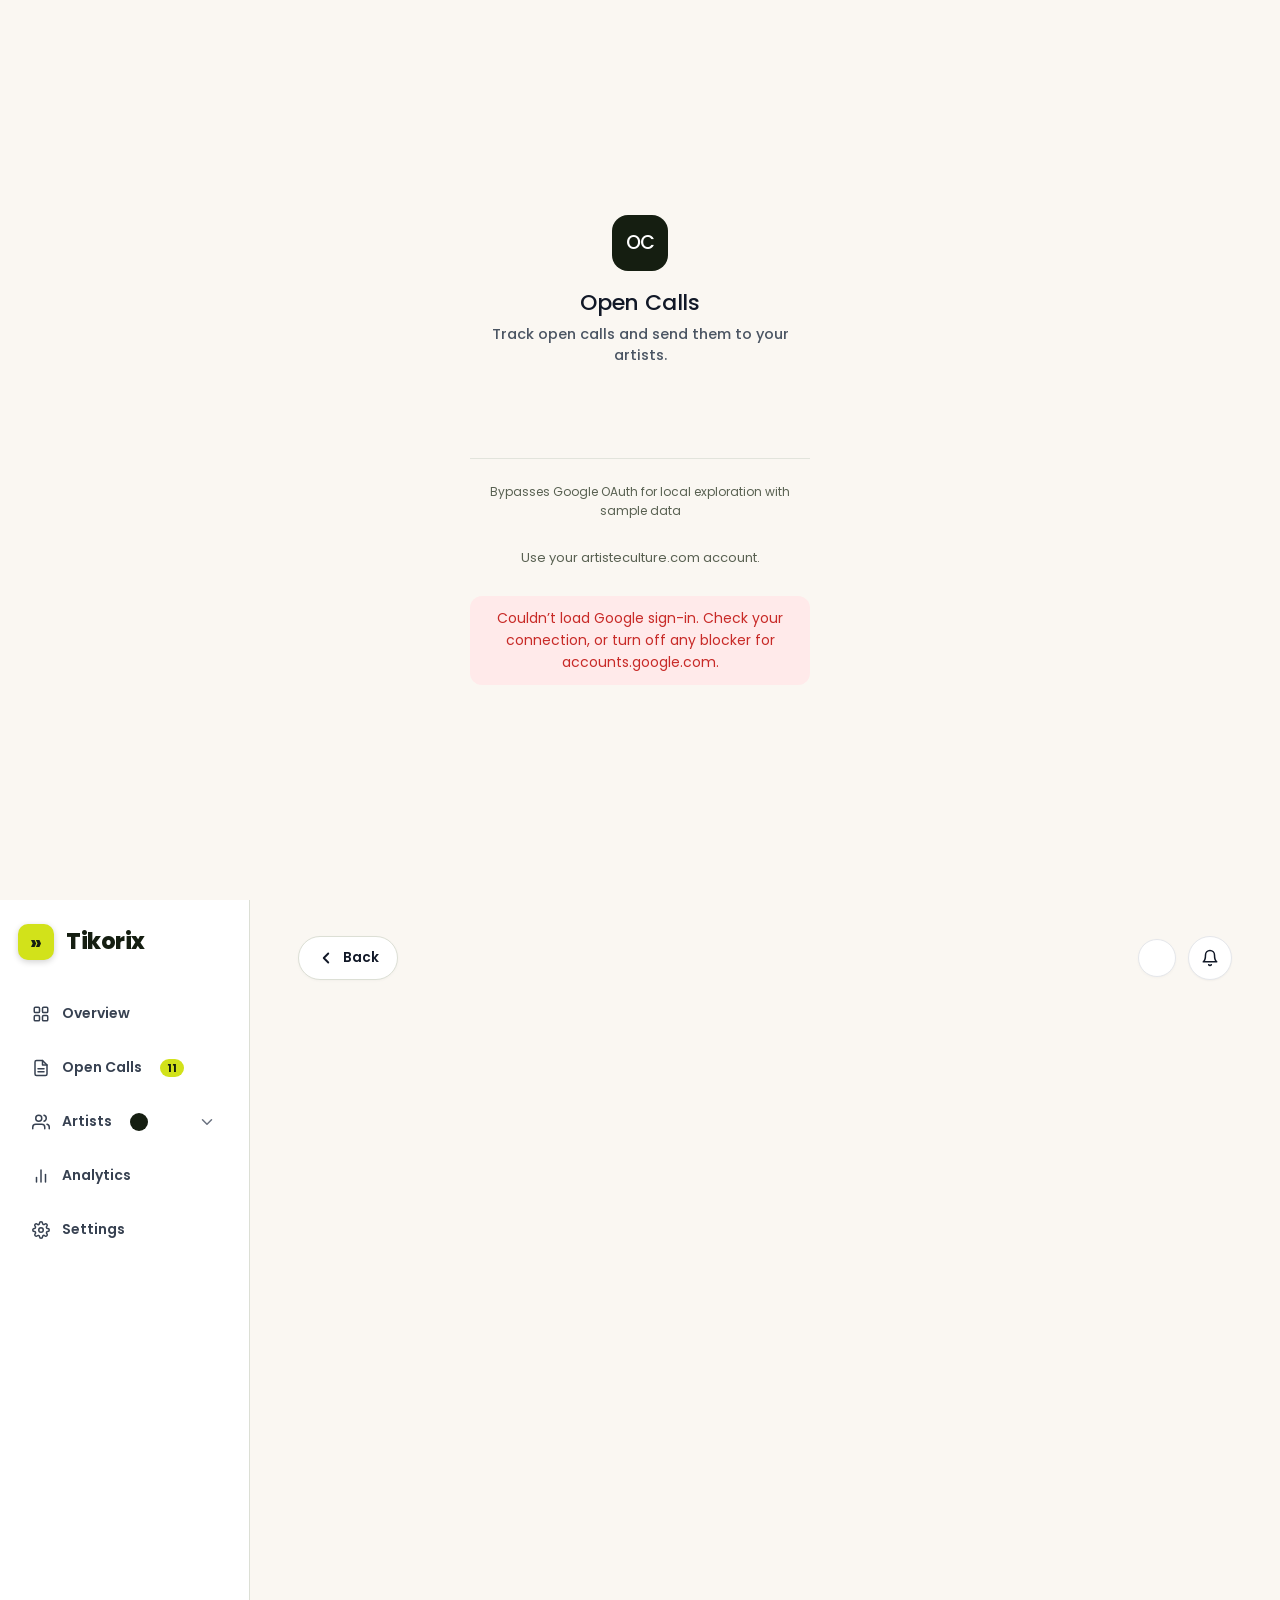
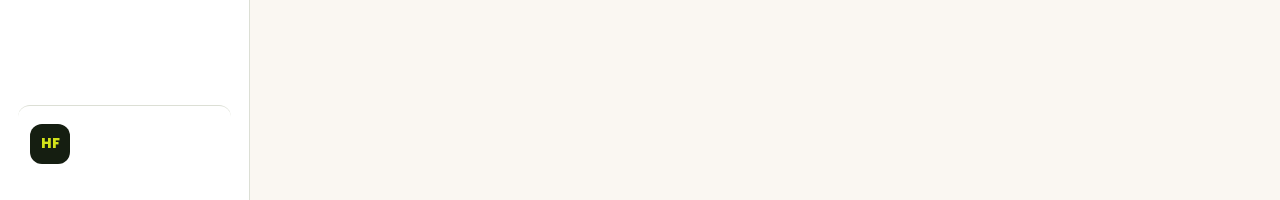
==== frontend/index.html @ fea73a6c "Refactor: Modularize frontend architecture, prune legacy card themes, and introduce automated fronte" ====
<!DOCTYPE html>
<html lang="en">
<head>
<meta charset="utf-8">
<meta name="viewport" content="width=device-width, initial-scale=1, viewport-fit=cover">
<title>Open Calls</title>
<meta name="theme-color" content="#faf8f5" media="(prefers-color-scheme: light)">
<meta name="theme-color" content="#161514" media="(prefers-color-scheme: dark)">
<link rel="icon" href="data:image/svg+xml,<svg xmlns='http://www.w3.org/2000/svg' viewBox='0 0 100 100'><rect width='100' height='100' rx='24' fill='%232b6e67'/><text x='50%' y='55%' dominant-baseline='middle' text-anchor='middle' font-family='sans-serif' font-size='48' font-weight='700' fill='white'>OC</text></svg>">
<meta name="mobile-web-app-capable" content="yes">
<meta name="apple-mobile-web-app-capable" content="yes">
<link rel="preconnect" href="https://script.google.com">
<link rel="preconnect" href="https://fonts.googleapis.com">
<link rel="preconnect" href="https://fonts.gstatic.com" crossorigin>
<link rel="stylesheet" href="https://fonts.googleapis.com/css2?family=Poppins:ital,wght@0,400;0,500;0,600;0,700;0,800;1,400;1,600&display=swap">
<script src="config.js"></script>
<script>
// Theme before first paint: 'light', 'dark', or 'device' (follows the system setting).
(function () {
  try {
    if (localStorage.getItem('oc_theme_v2') !== '1') {
      localStorage.setItem('oc_theme', 'light');
      localStorage.setItem('oc_theme_v2', '1');
    }
  } catch (e) {}
  var pref = 'light';
  try { pref = localStorage.getItem('oc_theme') || 'light'; } catch (e) {}
  var dark = pref === 'dark';
  document.documentElement.setAttribute('data-theme', dark ? 'dark' : 'light');
})();
</script>
<link rel="stylesheet" href="styles.css">

</head>
<body>

<!-- ============ Sign in ============ -->
<section id="signin" hidden>
  <div class="signbox">
    <div class="mark" aria-hidden="true">OC</div>
    <h1>Open Calls</h1>
    <p class="muted" id="signText">Track open calls and send them to your artists.</p>
    <div id="gsiBtn"></div>
    <div style="margin-top:20px;padding-top:16px;border-top:1px solid var(--line);">
      <button type="button" class="btn ghost block" id="btnDemoMode" style="display:none;border:1px solid var(--line);background:var(--sunk);color:var(--ink);font-weight:600;width:100%;cursor:pointer;padding:10px 14px;border-radius:99px;font-size:14px">🚀 Preview UI as Guest (Demo Mode)</button>
      <p class="faint" style="margin-top:8px;font-size:12px;text-align:center">Bypasses Google OAuth for local exploration with sample data</p>
    </div>
    <div id="pendingBox" hidden>
      <button type="button" class="btn primary block" id="btnCheckAgain">Check again</button>
      <button type="button" class="btn ghost block" id="btnOtherAccount">Use a different account</button>
    </div>
    <p class="faint" id="domainHint" style="margin-top:14px"></p>
    <div class="msg" id="signMsg" role="status" aria-live="polite"></div>
  </div>
</section>

<!-- ============ Who Are You ============ -->
<section id="whoAreYou" hidden>
  <div class="who-box">
    <button type="button" class="close-corner-btn who-corner" id="whoClose" aria-label="Close" hidden><svg viewBox="0 0 24 24" width="18" height="18" fill="none" stroke="currentColor" stroke-width="2" stroke-linecap="round" aria-hidden="true"><path d="M6 6l12 12M18 6L6 18"/></svg></button>
    <h2>Who are you?</h2>
    <p>Pick your name so the team knows who did what.</p>
    <div class="who-bar"><button type="button" class="btn ghost sm" id="whoEdit" hidden>Edit</button></div>
    <div class="person-list" id="personList"></div>
    <div class="new-person-form" id="newPersonForm" hidden>
      <input class="f" id="newPersonName" placeholder="Your name" maxlength="40" autocomplete="off">
      <div class="row">
        <button class="btn ghost" id="cancelNewPerson" type="button">Cancel</button>
        <button class="btn primary" id="saveNewPerson" type="button">Continue</button>
      </div>
    </div>
    <div class="msg" id="whoMsg" role="status" aria-live="polite"></div>
  </div>
</section>

<!-- ============ App ============ -->
<div id="app" hidden>
  <nav class="tabs" aria-label="Sections">
    <div class="tk-brand-header">
      <div class="tk-logo-box">&raquo;</div>
      <div class="tk-brand-title">Tikorix</div>
    </div>

    <!-- Hidden command palette for keyboard shortcuts (⌘K) -->
    <div class="quick-jump" style="display:none;">
      <span class="cmdk-kbd">⌘K</span>
      <input type="search" id="quickJump" placeholder="Jump to an artist, call or page..." aria-label="Jump to an artist, call or page" autocomplete="off">
      <div class="quick-results" id="quickResults" hidden></div>
    </div>

    <div class="tk-nav-menu">
      <a href="#/dashboard" class="tk-nav-item" data-route="dashboard">
        <svg viewBox="0 0 24 24"><rect x="3" y="3" width="7" height="7" rx="1.5"/><rect x="14" y="3" width="7" height="7" rx="1.5"/><rect x="3" y="14" width="7" height="7" rx="1.5"/><rect x="14" y="14" width="7" height="7" rx="1.5"/></svg>
        <span>Overview</span>
      </a>
      <a href="#/inbox" class="tk-nav-item" data-route="inbox">
        <svg viewBox="0 0 24 24"><path d="M14 2H6a2 2 0 0 0-2 2v16a2 2 0 0 0 2 2h12a2 2 0 0 0 2-2V8z"/><polyline points="14 2 14 8 20 8"/><line x1="16" y1="13" x2="8" y2="13"/><line x1="16" y1="17" x2="8" y2="17"/></svg>
        <span>Open Calls</span>
        <span class="badge tk-lime-badge" id="badge-inbox">11</span>
      </a>
      <a href="#/artists" class="tk-nav-item" data-route="artists" id="tkNavArtists">
        <svg viewBox="0 0 24 24"><path d="M17 21v-2a4 4 0 0 0-4-4H5a4 4 0 0 0-4 4v2"/><circle cx="9" cy="7" r="4"/><path d="M23 21v-2a4 4 0 0 0-3-3.87"/><path d="M16 3.13a4 4 0 0 1 0 7.75"/></svg>
        <span>Artists</span>
        <span class="badge tk-dark-badge" id="badge-artists"></span>
        <span class="tk-nav-caret" id="btnToggleArtistsNav" onclick="toggleSidebarArtists(event)" role="button" tabindex="0" aria-label="Toggle artists sub-menu">
          <svg width="12" height="12" viewBox="0 0 24 24" fill="none" stroke="currentColor" stroke-width="2.5"><polyline points="6 9 12 15 18 9"/></svg>
        </span>
      </a>
      <div class="tk-nav-subitems" id="tkNavArtistsSub"></div>
      <a href="#/analytics" class="tk-nav-item" data-route="analytics">
        <svg viewBox="0 0 24 24"><line x1="18" y1="20" x2="18" y2="10"/><line x1="12" y1="20" x2="12" y2="4"/><line x1="6" y1="20" x2="6" y2="14"/></svg>
        <span>Analytics</span>
      </a>
      <a href="#/settings" class="tk-nav-item" id="tkNavSettings" data-route="settings" title="Manage Profile, Team & Settings" style="cursor:pointer;">
        <svg viewBox="0 0 24 24"><circle cx="12" cy="12" r="3"/><path d="M19.4 15a1.65 1.65 0 0 0 .33 1.82l.06.06a2 2 0 0 1 0 2.83 2 2 0 0 1-2.83 0l-.06-.06a1.65 1.65 0 0 0-1.82-.33 1.65 1.65 0 0 0-1 1.51V21a2 2 0 0 1-2 2 2 2 0 0 1-2-2v-.09A1.65 1.65 0 0 0 9 19.4a1.65 1.65 0 0 0-1.82.33l-.06.06a2 2 0 0 1-2.83 0 2 2 0 0 1 0-2.83l.06-.06a1.65 1.65 0 0 0 .33-1.82 1.65 1.65 0 0 0-1.51-1H3a2 2 0 0 1-2-2 2 2 0 0 1 2-2h.09A1.65 1.65 0 0 0 4.6 9a1.65 1.65 0 0 0-.33-1.82l-.06-.06a2 2 0 0 1 0-2.83 2 2 0 0 1 2.83 0l.06.06a1.65 1.65 0 0 0 1.82.33H9a1.65 1.65 0 0 0 1-1.51V3a2 2 0 0 1 2-2 2 2 0 0 1 2 2v.09a1.65 1.65 0 0 0 1 1.51 1.65 1.65 0 0 0 1.82-.33l.06-.06a2 2 0 0 1 2.83 0 2 2 0 0 1 0 2.83l-.06.06a1.65 1.65 0 0 0-.33 1.82V9a1.65 1.65 0 0 0 1.51 1H21a2 2 0 0 1 2 2 2 2 0 0 1-2 2h-.09a1.65 1.65 0 0 0-1.51 1z"/></svg>
        <span>Settings</span>
      </a>
      <span id="badge-drafts" style="display:none !important;"></span>
    </div>

    <!-- Hidden compatibility containers -->
    <div style="display:none;" id="navInbox"></div>
    <div style="display:none;" id="navArtists"></div>

    <div class="tk-sidebar-user" id="tkUserTrigger" onclick="openProfileMenu()" title="Manage Profile & Appearance" style="cursor:pointer;">
      <div class="tk-user-avatar" style="background:#151e11 !important;color:#d2e21a !important;font-weight:800;">HF</div>
      <div style="flex:1;min-width:0;">
        <div class="tk-user-name" id="tkSidebarUserName"></div>
        <div class="tk-user-email" id="tkSidebarUserRole"></div>
      </div>
    </div>
  </nav>

  <button type="button" class="fab" id="fabAdd" aria-label="Add an open call"><svg viewBox="0 0 24 24"><path d="M12 5v14M5 12h14"/></svg></button>

  <header class="top">
    <div class="wrap">
      <button type="button" class="back" id="btnBack" hidden aria-label="Back"><svg width="20" height="20" viewBox="0 0 24 24" fill="none" stroke="currentColor" stroke-width="2" stroke-linecap="round"><path d="M15 18l-6-6 6-6"/></svg><span id="backLabel">Back</span></button>
      <button type="button" class="icon-btn menu-btn" id="btnMenu" aria-label="Show or hide the menu" aria-expanded="true" style="display:none;"><svg viewBox="0 0 24 24" aria-hidden="true"><path d="M4 7h16M4 12h16M4 17h16"/></svg></button>
      <div class="tk-header-block">
        <div class="tk-eyebrow" id="tkEyebrow">WORKSPACE / OVERVIEW</div>
        <h1 id="brandTitle">Welcome back</h1>
        <div class="tk-page-sub" id="tkPageSub">Your clients, projects, and workflows. All moving forward.</div>
      </div>
      <div class="tk-header-right" style="display:flex;align-items:center;gap:12px;">
        <div class="tk-date-pill"></div>
        <button type="button" class="icon-btn" id="btnBell" aria-label="Notifications" title="Notifications" style="display:none;"><svg viewBox="0 0 24 24" aria-hidden="true"><path d="M18 8a6 6 0 0 0-12 0c0 7-3 9-3 9h18s-3-2-3-9"/><path d="M13.7 21a2 2 0 0 1-3.4 0"/></svg><span class="bell-count" id="bellCount"></span></button>
        <button type="button" class="avatar" id="btnAccount" aria-label="Account" style="display:none;"></button>
      </div>
    </div>
  </header>

  <main>
    <!-- Top Navigation Row: Back Button on far left, Date and Reminder Bell on far right -->
    <div class="tk-global-nav-bar" id="tkGlobalNavBar">
      <button type="button" class="page-back tk-back-btn" id="pageBack" aria-label="Back">
        <svg width="18" height="18" viewBox="0 0 24 24" fill="none" stroke="currentColor" stroke-width="2.5" stroke-linecap="round" stroke-linejoin="round"><polyline points="15 18 9 12 15 6"/></svg>
        <span>Back</span>
      </button>
      <div class="tk-top-actions">
        <div class="tk-date-pill"></div>
        <button type="button" class="icon-btn tk-bell-btn" id="btnGlobalBell" aria-label="Notifications" title="Notifications" onclick="openAlerts()">
          <svg width="20" height="20" viewBox="0 0 24 24" fill="none" stroke="currentColor" stroke-width="2" stroke-linecap="round"><path d="M18 8a6 6 0 0 0-12 0c0 7-3 9-3 9h18s-3-2-3-9"/><path d="M13.7 21a2 2 0 0 1-3.4 0"/></svg>
          <span class="bell-count" id="globalBellCount"></span>
        </button>
      </div>
    </div>
    <div class="page-head" style="display:none;"><h2 class="page-name" id="pageName"></h2><button type="button" class="icon-btn" id="btnDashMore" aria-label="Dashboard options" title="Dashboard options"><svg viewBox="0 0 24 24" aria-hidden="true"><circle cx="5" cy="12" r="1.6"/><circle cx="12" cy="12" r="1.6"/><circle cx="19" cy="12" r="1.6"/></svg></button><span class="page-assigned" id="pageAssigned"></span><button type="button" class="icon-btn" id="btnEntryMore" aria-label="More actions" hidden><svg viewBox="0 0 24 24" aria-hidden="true"><circle cx="5" cy="12" r="1.6"/><circle cx="12" cy="12" r="1.6"/><circle cx="19" cy="12" r="1.6"/></svg></button><button type="button" class="icon-btn" id="btnLists" aria-label="Drafts, Inbox and Archive" title="Drafts, Inbox and Archive" hidden><svg viewBox="0 0 24 24" aria-hidden="true"><circle cx="5" cy="12" r="1.6"/><circle cx="12" cy="12" r="1.6"/><circle cx="19" cy="12" r="1.6"/></svg></button></div>
    <!-- Add -->
    <section class="wrap view" id="view-add" hidden>


      <div class="card-bundle" style="max-width:760px;margin:0 auto;padding:24px;">
        <h2 style="font-size:22px;font-weight:700;color:var(--ink);margin:0 0 6px 0;">Add an Open Call</h2>
        <p class="muted" style="margin:0 0 18px 0;font-size:14px;">Upload screenshots or a PDF, or paste a link. You'll check the details before anything is saved.</p>
        <label class="drop" id="drop">
          <svg viewBox="0 0 24 24" aria-hidden="true"><path d="M12 16V4M7 9l5-5 5 5M4 16v3a1 1 0 0 0 1 1h14a1 1 0 0 0 1-1v-3"/></svg>
          <b>Choose screenshots or a PDF</b>
          <span class="faint">Or drop or paste them here. Up to 10.</span>
          <input type="file" id="fileInput" class="sr" multiple accept="image/*,application/pdf">
        </label>
        <div class="thumbs" id="thumbs"></div>
        <label class="lbl" for="textInput" style="margin-top:14px;display:block;">Link or caption</label>
        <textarea class="f" id="textInput" rows="3" placeholder="https://instagram.com/p/…"></textarea>
        <div class="linkrow" style="margin-top:6px;">
          <span class="faint" style="font-size:12px;">Instagram links often can't be read. A screenshot works best.</span>
          <button type="button" class="linkbtn" id="btnPaste" hidden>Paste</button>
        </div>
        <button type="button" class="btn primary block" id="btnRead" style="margin-top:18px;width:100%;">Read details</button>
        <button class="btn block" id="btnManual" type="button" style="margin-top:10px;width:100%;">Enter details manually</button>
        <div class="msg" id="addMsg" role="status" aria-live="polite"></div>
      </div>
    </section>

    <!-- Lists (Open Calls Tabular View) -->
    <section class="wrap view" id="view-list" hidden>
      <div class="tk-page-header-bar" style="display:flex;justify-content:space-between;align-items:flex-start;width:100%;margin-bottom:20px;">
        <div>
          <h1 class="tk-greeting" style="font-size:32px;font-weight:800;color:#111827;margin:0 0 4px 0;">Open Calls</h1>
          <div class="tk-sub" style="font-size:14px;color:#4f5561;">Track, evaluate, and submit curated opportunities across represented artists.</div>
        </div>
        <div>
          <button type="button" class="btn primary tk-add-call-btn" onclick="go('#/add')">
            <svg width="16" height="16" viewBox="0 0 24 24" fill="none" stroke="currentColor" stroke-width="2.5" style="margin-right:6px;"><path d="M12 5v14M5 12h14"/></svg>
            <span>Add Open Call</span>
          </button>
        </div>
      </div>

      <!-- Unified Inline Toolbar (Search + Categories + All Artists + Closing Soon + Status Tabs) -->
      <div class="tk-table-toolbar">
        <div class="tk-toolbar-left">
          <div class="tk-search-box">
            <svg viewBox="0 0 24 24" fill="none" stroke="currentColor" stroke-width="2" aria-hidden="true" width="16" height="16"><circle cx="11" cy="11" r="7"/><path d="M20 20l-3.5-3.5"/></svg>
            <input type="search" id="q" placeholder="Search opportunity, funder, artist..." autocomplete="off">
          </div>
          <select class="tk-filter-select" id="fCat" aria-label="Filter by Category">
            <option value="">All Categories ▾</option>
            <option>Exhibition</option><option>Residency</option><option>Grant</option><option>Prize</option><option>Art Fair</option><option>Competition</option><option>Other</option>
          </select>
          <select class="tk-filter-select" id="fArtist" aria-label="Filter by Artist">
            <option value="">All Artists ▾</option>
          </select>
          <button type="button" class="tk-alert-pill" id="fSoon" aria-pressed="false">
            <span>Closing Soon</span>
            <span class="tk-soon-count" id="soonCountPill">2</span>
          </button>
        </div>

        <div class="tk-status-tabs" id="subTabs">
          <button type="button" data-sub="inbox" class="tk-status-tab active">Inbox <span class="tk-tab-count" id="sbadge-inbox"></span></button>
          <button type="button" data-sub="drafts" class="tk-status-tab">Drafts <span class="tk-tab-count" id="sbadge-drafts"></span></button>
          <button type="button" data-sub="archive" class="tk-status-tab">Archived</button>
        </div>
        <select id="fSort" style="display:none;"><option value="deadline">deadline</option><option value="added">added</option></select>
      </div>

      <!-- Structured Data Table with Half-Pane Preview Split Container -->
      <div class="tk-split-container" id="tkSplitContainer">
        <div class="tk-table-card tk-table-pane" id="tkTablePane">
          <div id="list" aria-live="polite"></div>
        </div>
        <aside class="tk-half-pane" id="tkHalfPane" hidden aria-label="Opportunity Details Preview">
          <div class="tk-pane-card" id="tkPaneContent"></div>
        </aside>
      </div>
    </section>

    <!-- Editor -->
    <section class="wrap view" id="view-entry" hidden>

            <!-- BUNDLE 1: WORKFLOW & PROGRESS CARD -->
      <div class="card-bundle workflow-card" id="entryHeaderCard" style="padding:24px 28px;border-radius:20px;background:#ffffff;border:1px solid #e5e7eb;margin-bottom:20px;">
        <div class="workflow-top-row" style="display:flex;justify-content:space-between;align-items:flex-start;width:100%;">
          <div>
            <div class="tk-eyebrow" id="entryHeaderEyebrow" style="font-size:11px;font-weight:700;color:#6b7280;letter-spacing:0.05em;margin-bottom:4px;text-transform:uppercase;">OPPORTUNITY INTAKE</div>
            <h2 id="entryHeaderTitle" style="font-size:24px;font-weight:800;color:#111827;margin:0 0 6px 0;">New Open Call</h2>
            <p id="entryHeaderDesc" style="font-size:13.5px;color:#4f5561;margin:0;">Enter and curate opportunity details. You can save as an in-progress draft or publish directly to your Active Inbox.</p>
          </div>
          <div style="display:flex;align-items:center;gap:10px;">
            <span class="status-pill" id="entryStatus"></span>
            <button type="button" class="btn sm" id="btnEditEntry" hidden>Edit Details</button>
          </div>
        </div>
        <div id="entryPipeline" class="entry-pipeline" style="margin-top:16px;"></div>
      </div>

      <form id="form" novalidate autocomplete="off">
        <div id="archiveRow" hidden>
          <button type="button" class="btn danger sm" id="btnArchive">Archive</button>
        </div>
        <h3 class="form-section" id="basicsHead" style="display:none">Basics</h3>

        <!-- BUNDLE 2: TITLE & CORE ESSENTIALS -->
        <div class="card-bundle">
          <div class="bundle-header" style="display:flex;align-items:center;justify-content:space-between;">
            <h4 class="bundle-title" style="margin:0;"><svg width="16" height="16" viewBox="0 0 24 24" fill="none" stroke="currentColor" stroke-width="2.5" style="margin-right:8px;vertical-align:-2px;"><path d="M14 2H6a2 2 0 0 0-2 2v16a2 2 0 0 0 2 2h12a2 2 0 0 0 2-2V8z"/><polyline points="14 2 14 8 20 8"/></svg>Call Details</h4>
            <div class="tk-menu-wrap" style="position:relative;">
              <button type="button" class="tk-row-menu-btn" id="btnCallDetailsMore" aria-label="Opportunity options" title="Opportunity options" onclick="toggleCallDetailsDropdown(event)">
                <svg width="18" height="18" viewBox="0 0 24 24" fill="none" stroke="currentColor" stroke-width="2.5"><circle cx="12" cy="12" r="1.5"/><circle cx="19" cy="12" r="1.5"/><circle cx="5" cy="12" r="1.5"/></svg>
              </button>
              <div class="tk-menu-dropdown right" id="callDetailsDropdown" style="display:none;position:absolute;top:100%;right:0;margin-top:4px;z-index:60;min-width:220px;box-shadow:0 10px 25px rgba(0,0,0,0.15);background:#ffffff;border:1px solid #e5e7eb;border-radius:12px;padding:6px;">
              </div>
            </div>
          </div>
          <div class="bundle-fields">
            <div class="field" data-k="title">
              <label class="lbl" for="f_title">Title</label>
              <input class="f" id="f_title" required>
              <div class="note">Not found. Check the source.</div>
            </div>
            <div class="field" data-k="link">
              <label class="lbl" for="f_link">Application Link</label>
              <input class="f" id="f_link" type="url" inputmode="url" placeholder="https://">
              <div class="note">Not found. Check the source.</div>
            </div>
            <div class="field" data-k="theme">
              <label class="lbl" for="f_theme">Theme / Curatorial Focus</label>
              <input class="f" id="f_theme" placeholder="e.g. Ecology, Materiality, South Asian Diaspora, Post-colonialism">
              <div class="note">Not found. Check the source.</div>
            </div>
          </div>
        </div>

        <!-- TWO COLUMN BUNDLE GRID -->
        <div class="two-col-bundles">

          <!-- BUNDLE 3: LOGISTICS & VENUE -->
          <div class="card-bundle">
            <div class="bundle-header">
              <h4 class="bundle-title"><svg width="16" height="16" viewBox="0 0 24 24" fill="none" stroke="currentColor" stroke-width="2.5" style="margin-right:8px;vertical-align:-2px;"><circle cx="12" cy="12" r="10"/><path d="M12 2a14.5 14.5 0 0 0 0 20 14.5 14.5 0 0 0 0-20"/><path d="M2 12h20"/></svg>Logistics & Venue</h4>
            </div>
            <div class="bundle-fields">
              <div class="field" data-k="type">
                <label class="lbl" for="f_type">Category</label>
                <select class="f" id="f_type">
                  <option value=""></option>
                  <option>Exhibition</option>
                  <option>Residency</option>
                  <option>Grant</option>
                  <option>Prize</option>
                  <option>Art Fair</option>
                  <option>Competition</option>
                  <option>Other</option>
                </select>
                <div class="note">Not found.</div>
              </div>
              <div class="field" data-k="organiser">
                <label class="lbl" for="f_organiser">Organiser</label>
                <input class="f" id="f_organiser">
                <div class="note">Not found. Check the source.</div>
              </div>
              <div class="field" data-k="location">
                <label class="lbl" for="f_location">Location</label>
                <input class="f" id="f_location">
                <div class="note">Not found.</div>
              </div>
            </div>
          </div>

          <!-- BUNDLE 4: TIMELINE & KEY DATES -->
          <div class="card-bundle">
            <div class="bundle-header">
              <h4 class="bundle-title"><svg width="16" height="16" viewBox="0 0 24 24" fill="none" stroke="currentColor" stroke-width="2.5" style="margin-right:8px;vertical-align:-2px;"><rect x="3" y="4" width="18" height="18" rx="2" ry="2"/><line x1="16" y1="2" x2="16" y2="6"/><line x1="8" y1="2" x2="8" y2="6"/><line x1="3" y1="10" x2="21" y2="10"/></svg>Timeline & Dates</h4>
            </div>
            <div class="bundle-fields">
              <div class="field" data-k="deadline">
                <label class="lbl" for="f_deadline">Submission Deadline</label>
                <input class="f" id="f_deadline" type="date">
                <div class="note">Not found. Check the source.</div>
              </div>
              <div class="field" data-k="announcement_date">
                <label class="lbl" for="f_announcement_date">Results Announced</label>
                <input class="f" id="f_announcement_date">
                <div class="note">Not found.</div>
              </div>
              <div class="field" data-k="event_dates">
                <label class="lbl" for="f_event_dates">Event Dates</label>
                <input class="f" id="f_event_dates">
                <div class="note">Not found.</div>
              </div>
            </div>
          </div>

          <!-- BUNDLE 5: FINANCIALS & FEES (ALL IN ONE PLACE) -->
          <div class="card-bundle">
            <div class="bundle-header">
              <h4 class="bundle-title"><svg width="16" height="16" viewBox="0 0 24 24" fill="none" stroke="currentColor" stroke-width="2.5" style="margin-right:8px;vertical-align:-2px;"><rect x="1" y="4" width="22" height="16" rx="2" ry="2"/><line x1="1" y1="10" x2="23" y2="10"/></svg>Financials & Fees</h4>
            </div>
            <div class="bundle-fields">
              <div class="field" data-k="fee">
                <label class="lbl" for="f_fee">Application Fee</label>
                <input class="f" id="f_fee" placeholder="Free, ₹500">
                <div class="note">Not found. Check the source.</div>
              </div>
              <div class="field" data-k="fees">
                <span class="lbl">Other Fees</span>
                <div id="feeList"></div>
                <button type="button" class="btn ghost sm" id="btnAddFee" style="margin-top:6px">+ Add a fee</button>
              </div>
            </div>
          </div>

          <!-- BUNDLE 6: REQUIREMENTS & DOSSIER -->
          <div class="card-bundle">
            <div class="bundle-header">
              <h4 class="bundle-title"><svg width="16" height="16" viewBox="0 0 24 24" fill="none" stroke="currentColor" stroke-width="2.5" style="margin-right:8px;vertical-align:-2px;"><path d="M22 19a2 2 0 0 1-2 2H4a2 2 0 0 1-2-2V5a2 2 0 0 1 2-2h5l2 3h9a2 2 0 0 1 2 2z"/></svg>Requirements & Criteria</h4>
            </div>
            <div class="bundle-fields">
              <div class="field" data-k="required_docs">
                <label class="lbl" for="f_required_docs">Required Documents</label>
                <input class="f" id="f_required_docs" placeholder="CV, Artist statement, Images, Portfolio">
                <div class="note">Not found. Check the source.</div>
              </div>
              <div class="field" data-k="eligibility">
                <label class="lbl" for="f_eligibility">Eligibility</label>
                <textarea class="f" id="f_eligibility" rows="2"></textarea>
                <div class="note">Not found. Check the source.</div>
              </div>
            </div>
          </div>

        </div>

        <!-- ADDITIONAL INFO & CUSTOM FIELDS CARD -->
        <div class="card-bundle">
          <div class="bundle-header">
            <h4 class="bundle-title"><svg width="16" height="16" viewBox="0 0 24 24" fill="none" stroke="currentColor" stroke-width="2.5" style="margin-right:8px;vertical-align:-2px;"><path d="M11 4H4a2 2 0 0 0-2 2v14a2 2 0 0 0 2 2h14a2 2 0 0 0 2-2v-7"/><path d="M18.5 2.5a2.121 2.121 0 0 1 3 3L12 15l-4 1 1-4 9.5-9.5z"/></svg>Notes & Additional Info</h4>
          </div>
          <div class="bundle-fields">
            <div class="field" data-k="additional">
              <label class="lbl" for="f_additional">Additional Info</label>
              <textarea class="f" id="f_additional" rows="2" placeholder="Anything else the team should know"></textarea>
            </div>
            <div id="customFields"></div>
          </div>
        </div>
      </form>

      <!-- BUNDLE 7: SOURCE MATERIAL ACCORDION (AT BOTTOM AS REFERENCE) -->
      <div id="source"></div>

      <!-- ARTIST PICKER SECTION -->
      <div id="artistPickerSection" class="card-bundle" style="margin-top:20px;">
        <label class="lbl" style="font-size:13px; font-weight:700; text-transform:uppercase; color:var(--ink-muted);">Match Artists</label>
        <div class="chips" id="artistChips" role="group" aria-label="Artists" style="margin-top:10px;"></div>
        <p class="faint" id="calHint" style="margin:8px 2px 0" aria-live="polite"></p>
        <form id="addArtist" class="add-artist-box" hidden style="margin-top:12px;border-top:1px solid var(--line);padding-top:12px;">
          <label class="lbl" for="newArtist">New artist name</label>
          <input class="f" id="newArtist" autocomplete="off">
          <div style="display:flex;gap:8px;margin-top:10px">
            <button type="button" class="btn ghost" id="cancelArtist">Cancel</button>
            <button class="btn" id="saveArtist" style="flex:1">Add artist</button>
          </div>
        </form>
      </div>

      <!-- ACTIONS BAR (STICKY BOTTOM FOOTER) -->
      <div class="tk-sticky-actions" id="entryActions" style="display:flex;justify-content:space-between;align-items:center;">
        <div class="msg" id="entryMsg" role="alert" style="margin:0;font-size:13px;color:#6b7280;"></div>
                <div style="display:flex;align-items:center;gap:12px;">
          <button type="button" class="btn ghost sm" id="btnCancelEdit" onclick="go('#/inbox')">Cancel</button>
          <button type="button" class="btn sm tk-btn-draft" id="btnSaveDraft" style="display:none;">Save Draft</button>
          <button type="button" class="btn primary sm" id="btnPrimary" style="background:#111827;color:#ffffff;border-radius:9999px;padding:9px 24px;font-size:14px;font-weight:700;">Save to Inbox</button>
          <button type="button" id="btnDeleteCall" hidden></button>
          <button type="button" id="btnToDrafts" hidden></button>
          <button type="button" id="btnRestore" hidden></button>
          <button type="button" id="btnSecondary" hidden></button>
        </div>
      </div>
    </section>

    <!-- Artists list -->
    <section class="wrap view" id="view-artists" hidden>
      <div id="artistsList"></div>
    </section>

    <!-- Artist detail -->
    <section class="wrap view" id="view-artist-detail" hidden>
      <div id="artistDetail"></div>
    </section>


    <!-- Dashboard -->
    <section class="wrap view" id="view-dashboard" hidden>
      <div id="dashboardContent"></div>
    </section>

    <!-- Analytics -->
    <section class="wrap view" id="view-analytics" hidden>
      <div id="analyticsContent"></div>
    </section>

    <!-- Doc review -->
    <section class="wrap view" id="view-doc-review" hidden>
      <div id="docReviewContent"></div>
    </section>

    <!-- Per-artist call: the 4-step wizard (Sent / Awaiting Response /
         Application / Outcome) for one artist's view of one call. -->
    <section class="wrap view" id="view-artist-call" hidden>
      <div id="artistCallContent"></div>
    </section>
      <!-- Settings Page -->
    <section class="wrap view" id="view-settings" hidden>
      <div class="tk-top-bar" style="margin-bottom:24px;">
        <div>
          <div class="tk-page-eyebrow">WORKSPACE / SETTINGS</div>
          <h1 class="tk-page-title" style="margin:0;font-size:28px;font-weight:800;color:#111827;">Settings &amp; Preferences</h1>
          <p class="tk-page-subtitle" style="margin:4px 0 0;font-size:14px;color:#6b7280;">Manage workspace rules, intake fields, automated reminders, and reports.</p>
        </div>
        </div>

      <div class="tk-settings-cards-grid">
        <!-- Card 1: Custom Form Fields -->
        <div class="tk-settings-nav-card" onclick="openFormFields()" tabindex="0" role="button" aria-label="Configure Custom Form Fields">
          <div class="tk-settings-nav-icon">
            <svg width="24" height="24" viewBox="0 0 24 24" fill="none" stroke="currentColor" stroke-width="2"><rect x="3" y="3" width="18" height="18" rx="2"/><path d="M9 3v18"/><path d="M14 9h5"/><path d="M14 15h5"/></svg>
          </div>
          <div class="tk-settings-nav-content">
            <h2 class="tk-settings-nav-title">Custom Form Fields</h2>
            <p class="tk-settings-nav-desc">Configure custom intake metadata, curatorial tags, and sync definitions for artist profiles.</p>
          </div>
          <button type="button" class="tk-settings-nav-btn">Configure &rarr;</button>
        </div>

        <!-- Card 2: Automated Reminders -->
        <div class="tk-settings-nav-card" onclick="openReminders()" tabindex="0" role="button" aria-label="Manage Reminders and Autopilot">
          <div class="tk-settings-nav-icon">
            <svg width="24" height="24" viewBox="0 0 24 24" fill="none" stroke="currentColor" stroke-width="2"><path d="M18 8a6 6 0 0 0-12 0c0 7-3 9-3 9h18s-3-2-3-9"/><path d="M13.7 21a2 2 0 0 1-3.4 0"/></svg>
          </div>
          <div class="tk-settings-nav-content">
            <h2 class="tk-settings-nav-title">Reminders &amp; Autopilot</h2>
            <p class="tk-settings-nav-desc">Set up email and in-app chase rules, deadline alerts, and automatic notification assignments.</p>
          </div>
          <button type="button" class="tk-settings-nav-btn">Manage Rules &rarr;</button>
        </div>

        <!-- Card 3: Reports & Exports -->
        <div class="tk-settings-nav-card" onclick="openReports()" tabindex="0" role="button" aria-label="View Reports and Export">
          <div class="tk-settings-nav-icon">
            <svg width="24" height="24" viewBox="0 0 24 24" fill="none" stroke="currentColor" stroke-width="2"><line x1="18" y1="20" x2="18" y2="10"/><line x1="12" y1="20" x2="12" y2="4"/><line x1="6" y1="20" x2="6" y2="14"/></svg>
          </div>
          <div class="tk-settings-nav-content">
            <h2 class="tk-settings-nav-title">Reports &amp; Export</h2>
            <p class="tk-settings-nav-desc">Generate monthly, quarterly, and annual performance summaries, and export artist dossiers.</p>
          </div>
          <button type="button" class="tk-settings-nav-btn">View Reports &rarr;</button>
        </div>

        <!-- Card 4: Team & People -->
        <div class="tk-settings-nav-card" onclick="showWhoAreYou(true)" tabindex="0" role="button" aria-label="Manage Team and People">
          <div class="tk-settings-nav-icon">
            <svg width="24" height="24" viewBox="0 0 24 24" fill="none" stroke="currentColor" stroke-width="2"><path d="M17 21v-2a4 4 0 0 0-4-4H5a4 4 0 0 0-4 4v2"/><circle cx="9" cy="7" r="4"/><path d="M23 21v-2a4 4 0 0 0-3-3.87"/><path d="M16 3.13a4 4 0 0 1 0 7.75"/></svg>
          </div>
          <div class="tk-settings-nav-content">
            <h2 class="tk-settings-nav-title">Team &amp; People</h2>
            <p class="tk-settings-nav-desc">Manage workspace collaborators, curatorial leads, active reviewer profiles, and permissions.</p>
          </div>
          <button type="button" class="tk-settings-nav-btn">Manage Team &rarr;</button>
        </div>
      </div>
    </section>

  </main>

  <div class="bulk" id="bulk" role="region" aria-label="Selection">
    <span class="n"><span id="bulkN">0</span> selected</span>
    <button type="button" id="bulkClear">Clear</button>
    <button type="button" id="bulkArchive">Archive</button>
    <button type="button" class="solid" id="bulkSetOwner">Set owner</button>
  </div>
</div>

<div class="backdrop" id="backdrop"></div>
<div class="sheet" id="sheet" role="dialog" aria-modal="true" aria-labelledby="sheetTitle" tabindex="-1">
  <div class="grab"></div>
  <h2 id="sheetTitle"></h2>
  <p id="sheetText"></p>
  <div id="sheetBody"></div>
  <div class="btns" id="sheetBtns"></div>
</div>
<div class="toast" id="toast" role="status" aria-live="polite"><span id="toastText"></span><button type="button" id="toastAction"></button></div>

<script src="js/utils.js"></script>
<script src="js/api.js"></script>
<script src="js/router.js"></script>
<script src="js/mock-data.js" defer></script>
<script src="js/mock-api.js" defer></script>
<script src="app.js" defer></script>


<!-- 1-CLICK PITCH EMAIL GENERATOR MODAL -->
<div class="tk-modal-backdrop" id="tkEmailModal">
  <div class="tk-email-modal">
    <div class="tk-modal-header">
      <h3 class="tk-modal-title"><span>✉ Generated Pitch Email for <span id="mEmailArtist">Marita</span></span></h3>
      <button type="button" class="tk-modal-close" onclick="closeEmailModal()">&times;</button>
    </div>
    <div class="tk-modal-body">
      <div style="font-size:13px;color:#374151;display:flex;flex-direction:column;gap:6px;">
        <div><strong>To:</strong> <span id="mEmailTo">marita@artisteculture.com</span></div>
        <div><strong>Subject:</strong> <span id="mEmailSubject">Curated Opportunity: Autumn Production Grant (₹3,50,000)</span></div>
      </div>
      <div class="tk-email-preview-box" id="mEmailBody">Hi Marita,

Hope your studio work is going well! 

The curatorial team vetted this new open call that strongly aligns with your practice:

• Opportunity: Autumn Production Grant 2027
• Funding & Support: ₹3,50,000 direct production stipend
• Deadline: 6 November 2026 (closing in 2 days)
• Requirements: 500w proposal, 10 work images, CV (we already drafted this in your dossier)

Review the full details in your Google Doc dossier below and let us know if we should submit:
👉 https://docs.google.com/document/d/marita-fernandez-dossier-2026

Best,
Hazel & the Curatorial Team</div>
    </div>
    <div class="tk-modal-footer">
      <span style="font-size:12px;color:#6b7280;">Backed by <code>p2_generateEmailText</code></span>
      <div style="display:flex;gap:10px;">
        <button type="button" class="tk-btn-modal" onclick="copyEmailText()">📋 Copy Email Text</button>
        <button type="button" class="tk-btn-modal" style="background:#2563eb;color:#fff;" onclick="window.open('https://mail.google.com','_blank')">↗ Open in Gmail</button>
      </div>
    </div>
  </div>
</div>

</body>
</html>
---- frontend/styles.css ----
/* Tikorix styles: zero-build, native CSS cascade layers.
   Everything below currently lives in one layer, "legacy", imported in the ORIGINAL source order so the cascade is unchanged.
   Migrate rules out of legacy/*.css into tokens/layout/components/views and delete !important as you go. */
@layer reset, tokens, layout, components, views, legacy;

@import url('./css/00-tokens.css') layer(tokens);
@import url('./css/01-base.css') layer(legacy);
@import url('./css/02-refresh.css') layer(legacy);
@import url('./css/03-card-themes.css') layer(legacy);
@import url('./css/04-workspace.css') layer(legacy);
@import url('./css/05-responsive.css') layer(legacy);
@import url('./css/06-dark.css') layer(legacy);
@import url('./css/07-views.css') layer(legacy);
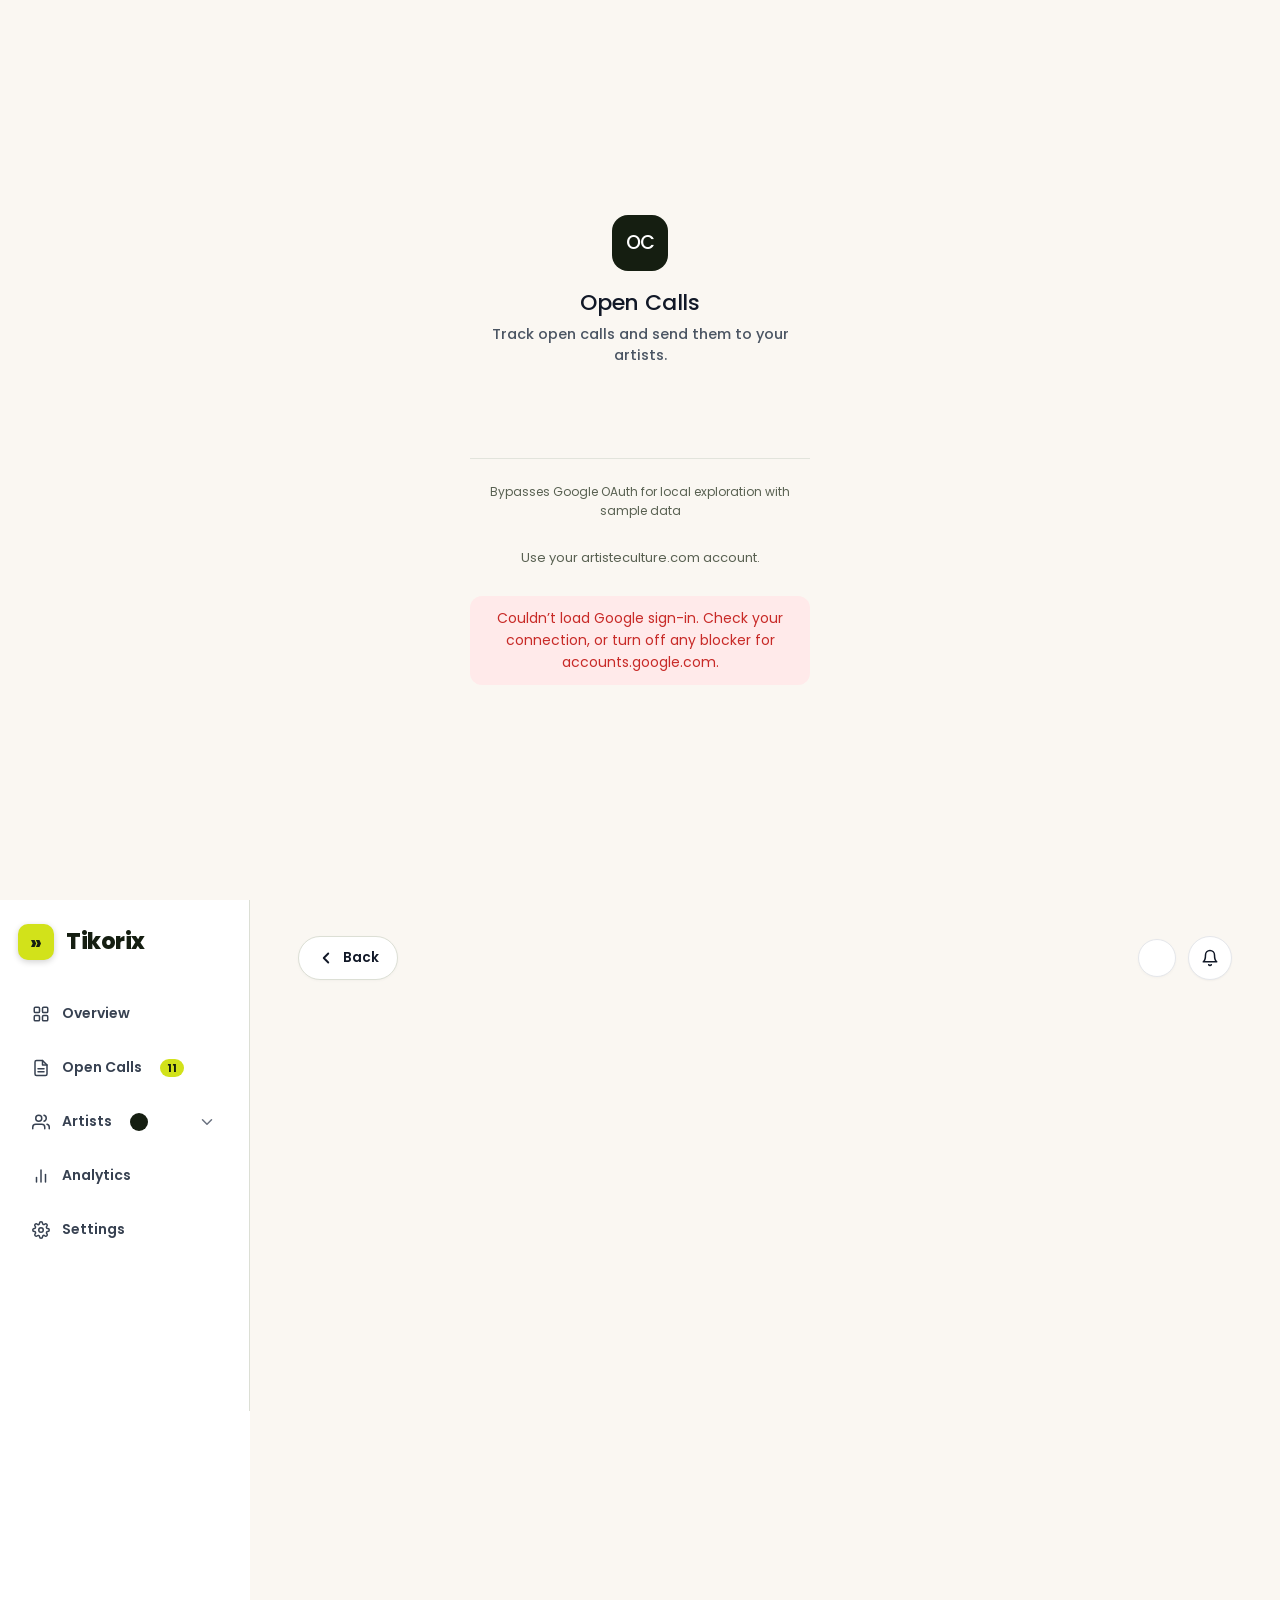
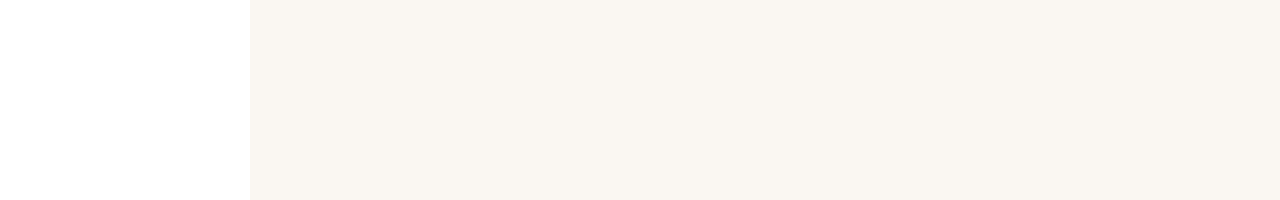
==== commit 532d53ca: "Consolidate Tikorix: unified repository structure, deconflict documentation, configure clasp and git" ====
--- a/frontend/index.html
+++ b/frontend/index.html
@@ -63,7 +63,7 @@
     <div class="who-bar"><button type="button" class="btn ghost sm" id="whoEdit" hidden>Edit</button></div>
     <div class="person-list" id="personList"></div>
     <div class="new-person-form" id="newPersonForm" hidden>
-      <input class="f" id="newPersonName" placeholder="Your name" maxlength="40" autocomplete="off">
+      <input class="f" id="newPersonName" placeholder="Your name" maxlength="40" autocomplete="off" aria-label="Your name">
       <div class="row">
         <button class="btn ghost" id="cancelNewPerson" type="button">Cancel</button>
         <button class="btn primary" id="saveNewPerson" type="button">Continue</button>
@@ -177,7 +177,7 @@
           <svg viewBox="0 0 24 24" aria-hidden="true"><path d="M12 16V4M7 9l5-5 5 5M4 16v3a1 1 0 0 0 1 1h14a1 1 0 0 0 1-1v-3"/></svg>
           <b>Choose screenshots or a PDF</b>
           <span class="faint">Or drop or paste them here. Up to 10.</span>
-          <input type="file" id="fileInput" class="sr" multiple accept="image/*,application/pdf">
+          <input type="file" id="fileInput" class="sr" multiple accept="image/*,application/pdf" aria-label="Upload screenshots or a PDF">
         </label>
         <div class="thumbs" id="thumbs"></div>
         <label class="lbl" for="textInput" style="margin-top:14px;display:block;">Link or caption</label>
@@ -212,7 +212,7 @@
         <div class="tk-toolbar-left">
           <div class="tk-search-box">
             <svg viewBox="0 0 24 24" fill="none" stroke="currentColor" stroke-width="2" aria-hidden="true" width="16" height="16"><circle cx="11" cy="11" r="7"/><path d="M20 20l-3.5-3.5"/></svg>
-            <input type="search" id="q" placeholder="Search opportunity, funder, artist..." autocomplete="off">
+            <input type="search" id="q" placeholder="Search opportunity, funder, artist..." autocomplete="off" aria-label="Search opportunity, funder, artist">
           </div>
           <select class="tk-filter-select" id="fCat" aria-label="Filter by Category">
             <option value="">All Categories ▾</option>
@@ -232,7 +232,7 @@
           <button type="button" data-sub="drafts" class="tk-status-tab">Drafts <span class="tk-tab-count" id="sbadge-drafts"></span></button>
           <button type="button" data-sub="archive" class="tk-status-tab">Archived</button>
         </div>
-        <select id="fSort" style="display:none;"><option value="deadline">deadline</option><option value="added">added</option></select>
+        <select id="fSort" style="display:none;" aria-label="Sort by"><option value="deadline">deadline</option><option value="added">added</option></select>
       </div>
 
       <!-- Structured Data Table with Half-Pane Preview Split Container -->
@@ -442,10 +442,10 @@
           <button type="button" class="btn ghost sm" id="btnCancelEdit" onclick="go('#/inbox')">Cancel</button>
           <button type="button" class="btn sm tk-btn-draft" id="btnSaveDraft" style="display:none;">Save Draft</button>
           <button type="button" class="btn primary sm" id="btnPrimary" style="background:#111827;color:#ffffff;border-radius:9999px;padding:9px 24px;font-size:14px;font-weight:700;">Save to Inbox</button>
-          <button type="button" id="btnDeleteCall" hidden></button>
-          <button type="button" id="btnToDrafts" hidden></button>
-          <button type="button" id="btnRestore" hidden></button>
-          <button type="button" id="btnSecondary" hidden></button>
+          <button type="button" id="btnDeleteCall" aria-label="Delete call" hidden></button>
+          <button type="button" id="btnToDrafts" aria-label="Move to drafts" hidden></button>
+          <button type="button" id="btnRestore" aria-label="Restore call" hidden></button>
+          <button type="button" id="btnSecondary" aria-label="Secondary action" hidden></button>
         </div>
       </div>
     </section>
@@ -560,7 +560,7 @@
   <div id="sheetBody"></div>
   <div class="btns" id="sheetBtns"></div>
 </div>
-<div class="toast" id="toast" role="status" aria-live="polite"><span id="toastText"></span><button type="button" id="toastAction"></button></div>
+<div class="toast" id="toast" role="status" aria-live="polite"><span id="toastText"></span><button type="button" id="toastAction" aria-label="Toast action"></button></div>
 
 <script src="js/utils.js"></script>
 <script src="js/api.js"></script>
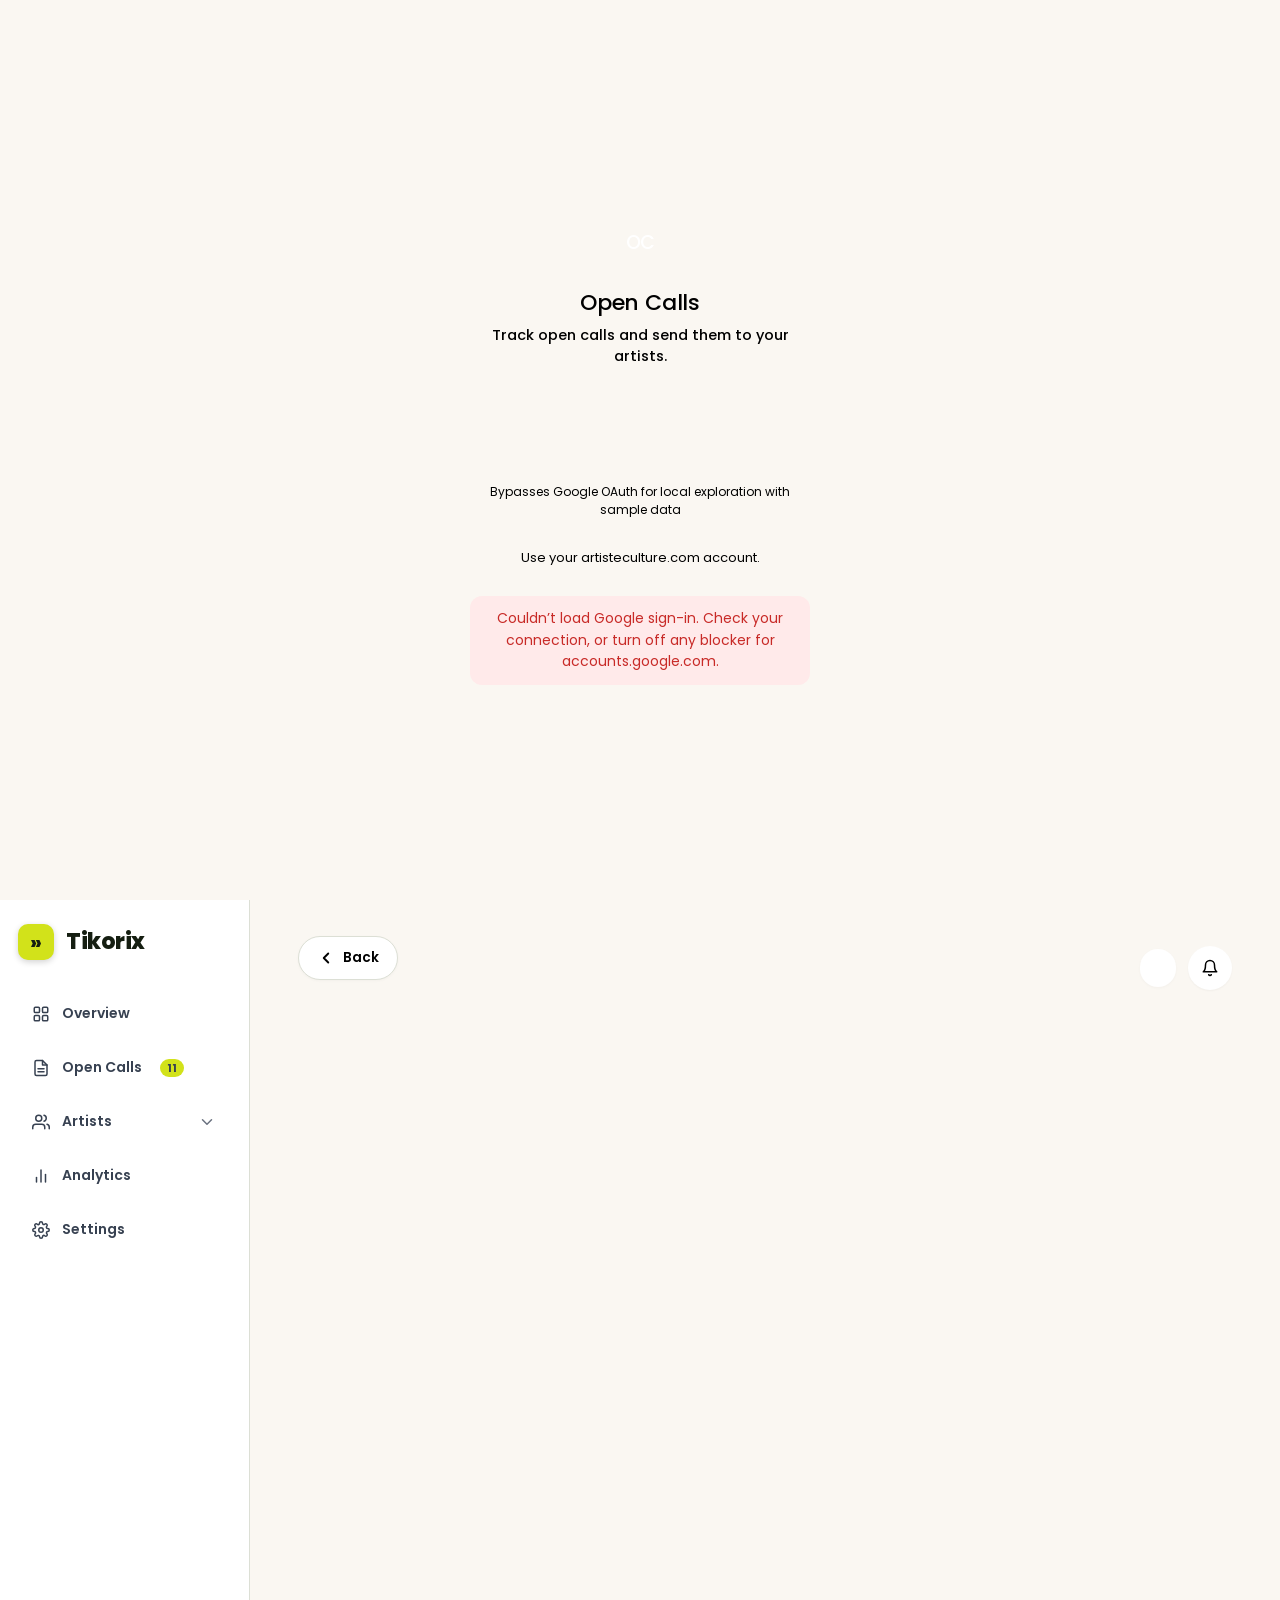
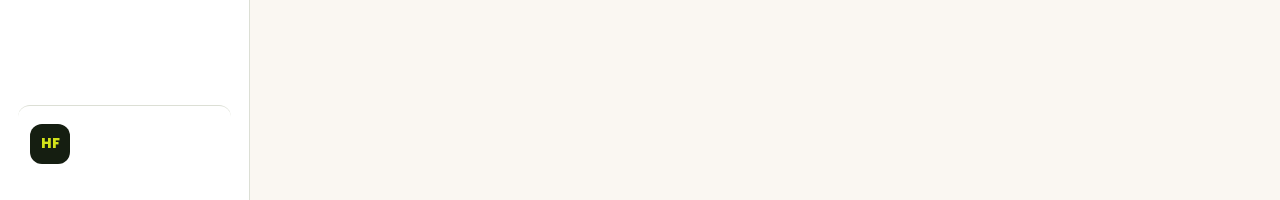
==== commit df3ccbd1: "﻿css: tokenise ink/surface colours across views; add breakpoint, z-index, layer scaffolding - Scope " ====
--- a/frontend/index.html
+++ b/frontend/index.html
@@ -1,4 +1,4 @@
-<!DOCTYPE html>
+﻿<!DOCTYPE html>
 <html lang="en">
 <head>
 <meta charset="utf-8">
@@ -42,7 +42,7 @@
     <p class="muted" id="signText">Track open calls and send them to your artists.</p>
     <div id="gsiBtn"></div>
     <div style="margin-top:20px;padding-top:16px;border-top:1px solid var(--line);">
-      <button type="button" class="btn ghost block" id="btnDemoMode" style="display:none;border:1px solid var(--line);background:var(--sunk);color:var(--ink);font-weight:600;width:100%;cursor:pointer;padding:10px 14px;border-radius:99px;font-size:14px">🚀 Preview UI as Guest (Demo Mode)</button>
+      <button type="button" class="btn ghost block" id="btnDemoMode" style="display:none;border:1px solid var(--line);background:var(--sunk);color:var(--ink);font-weight:600;width:100%;cursor:pointer;padding:10px 14px;border-radius:99px;font-size:14px">ðŸš€ Preview UI as Guest (Demo Mode)</button>
       <p class="faint" style="margin-top:8px;font-size:12px;text-align:center">Bypasses Google OAuth for local exploration with sample data</p>
     </div>
     <div id="pendingBox" hidden>
@@ -81,9 +81,9 @@
       <div class="tk-brand-title">Tikorix</div>
     </div>
 
-    <!-- Hidden command palette for keyboard shortcuts (⌘K) -->
+    <!-- Hidden command palette for keyboard shortcuts (âŒ˜K) -->
     <div class="quick-jump" style="display:none;">
-      <span class="cmdk-kbd">⌘K</span>
+      <span class="cmdk-kbd">âŒ˜K</span>
       <input type="search" id="quickJump" placeholder="Jump to an artist, call or page..." aria-label="Jump to an artist, call or page" autocomplete="off">
       <div class="quick-results" id="quickResults" hidden></div>
     </div>
@@ -181,7 +181,7 @@
         </label>
         <div class="thumbs" id="thumbs"></div>
         <label class="lbl" for="textInput" style="margin-top:14px;display:block;">Link or caption</label>
-        <textarea class="f" id="textInput" rows="3" placeholder="https://instagram.com/p/…"></textarea>
+        <textarea class="f" id="textInput" rows="3" placeholder="https://instagram.com/p/â€¦"></textarea>
         <div class="linkrow" style="margin-top:6px;">
           <span class="faint" style="font-size:12px;">Instagram links often can't be read. A screenshot works best.</span>
           <button type="button" class="linkbtn" id="btnPaste" hidden>Paste</button>
@@ -196,8 +196,8 @@
     <section class="wrap view" id="view-list" hidden>
       <div class="tk-page-header-bar" style="display:flex;justify-content:space-between;align-items:flex-start;width:100%;margin-bottom:20px;">
         <div>
-          <h1 class="tk-greeting" style="font-size:32px;font-weight:800;color:#111827;margin:0 0 4px 0;">Open Calls</h1>
-          <div class="tk-sub" style="font-size:14px;color:#4f5561;">Track, evaluate, and submit curated opportunities across represented artists.</div>
+          <h1 class="tk-greeting" style="font-size:32px;font-weight:800;color:var(--ink);margin:0 0 4px 0;">Open Calls</h1>
+          <div class="tk-sub" style="font-size:14px;color:var(--ink2);">Track, evaluate, and submit curated opportunities across represented artists.</div>
         </div>
         <div>
           <button type="button" class="btn primary tk-add-call-btn" onclick="go('#/add')">
@@ -215,11 +215,11 @@
             <input type="search" id="q" placeholder="Search opportunity, funder, artist..." autocomplete="off" aria-label="Search opportunity, funder, artist">
           </div>
           <select class="tk-filter-select" id="fCat" aria-label="Filter by Category">
-            <option value="">All Categories ▾</option>
+            <option value="">All Categories â–¾</option>
             <option>Exhibition</option><option>Residency</option><option>Grant</option><option>Prize</option><option>Art Fair</option><option>Competition</option><option>Other</option>
           </select>
           <select class="tk-filter-select" id="fArtist" aria-label="Filter by Artist">
-            <option value="">All Artists ▾</option>
+            <option value="">All Artists â–¾</option>
           </select>
           <button type="button" class="tk-alert-pill" id="fSoon" aria-pressed="false">
             <span>Closing Soon</span>
@@ -250,12 +250,12 @@
     <section class="wrap view" id="view-entry" hidden>
 
             <!-- BUNDLE 1: WORKFLOW & PROGRESS CARD -->
-      <div class="card-bundle workflow-card" id="entryHeaderCard" style="padding:24px 28px;border-radius:20px;background:#ffffff;border:1px solid #e5e7eb;margin-bottom:20px;">
+      <div class="card-bundle workflow-card" id="entryHeaderCard" style="padding:24px 28px;border-radius:20px;background:var(--surface);border:1px solid #e5e7eb;margin-bottom:20px;">
         <div class="workflow-top-row" style="display:flex;justify-content:space-between;align-items:flex-start;width:100%;">
           <div>
-            <div class="tk-eyebrow" id="entryHeaderEyebrow" style="font-size:11px;font-weight:700;color:#6b7280;letter-spacing:0.05em;margin-bottom:4px;text-transform:uppercase;">OPPORTUNITY INTAKE</div>
-            <h2 id="entryHeaderTitle" style="font-size:24px;font-weight:800;color:#111827;margin:0 0 6px 0;">New Open Call</h2>
-            <p id="entryHeaderDesc" style="font-size:13.5px;color:#4f5561;margin:0;">Enter and curate opportunity details. You can save as an in-progress draft or publish directly to your Active Inbox.</p>
+            <div class="tk-eyebrow" id="entryHeaderEyebrow" style="font-size:11px;font-weight:700;color:var(--ink3);letter-spacing:0.05em;margin-bottom:4px;text-transform:uppercase;">OPPORTUNITY INTAKE</div>
+            <h2 id="entryHeaderTitle" style="font-size:24px;font-weight:800;color:var(--ink);margin:0 0 6px 0;">New Open Call</h2>
+            <p id="entryHeaderDesc" style="font-size:13.5px;color:var(--ink2);margin:0;">Enter and curate opportunity details. You can save as an in-progress draft or publish directly to your Active Inbox.</p>
           </div>
           <div style="display:flex;align-items:center;gap:10px;">
             <span class="status-pill" id="entryStatus"></span>
@@ -279,7 +279,7 @@
               <button type="button" class="tk-row-menu-btn" id="btnCallDetailsMore" aria-label="Opportunity options" title="Opportunity options" onclick="toggleCallDetailsDropdown(event)">
                 <svg width="18" height="18" viewBox="0 0 24 24" fill="none" stroke="currentColor" stroke-width="2.5"><circle cx="12" cy="12" r="1.5"/><circle cx="19" cy="12" r="1.5"/><circle cx="5" cy="12" r="1.5"/></svg>
               </button>
-              <div class="tk-menu-dropdown right" id="callDetailsDropdown" style="display:none;position:absolute;top:100%;right:0;margin-top:4px;z-index:60;min-width:220px;box-shadow:0 10px 25px rgba(0,0,0,0.15);background:#ffffff;border:1px solid #e5e7eb;border-radius:12px;padding:6px;">
+              <div class="tk-menu-dropdown right" id="callDetailsDropdown" style="display:none;position:absolute;top:100%;right:0;margin-top:4px;z-index:60;min-width:220px;box-shadow:0 10px 25px rgba(0,0,0,0.15);background:var(--surface);border:1px solid #e5e7eb;border-radius:12px;padding:6px;">
               </div>
             </div>
           </div>
@@ -370,7 +370,7 @@
             <div class="bundle-fields">
               <div class="field" data-k="fee">
                 <label class="lbl" for="f_fee">Application Fee</label>
-                <input class="f" id="f_fee" placeholder="Free, ₹500">
+                <input class="f" id="f_fee" placeholder="Free, â‚¹500">
                 <div class="note">Not found. Check the source.</div>
               </div>
               <div class="field" data-k="fees">
@@ -437,7 +437,7 @@
 
       <!-- ACTIONS BAR (STICKY BOTTOM FOOTER) -->
       <div class="tk-sticky-actions" id="entryActions" style="display:flex;justify-content:space-between;align-items:center;">
-        <div class="msg" id="entryMsg" role="alert" style="margin:0;font-size:13px;color:#6b7280;"></div>
+        <div class="msg" id="entryMsg" role="alert" style="margin:0;font-size:13px;color:var(--ink3);"></div>
                 <div style="display:flex;align-items:center;gap:12px;">
           <button type="button" class="btn ghost sm" id="btnCancelEdit" onclick="go('#/inbox')">Cancel</button>
           <button type="button" class="btn sm tk-btn-draft" id="btnSaveDraft" style="display:none;">Save Draft</button>
@@ -486,8 +486,8 @@
       <div class="tk-top-bar" style="margin-bottom:24px;">
         <div>
           <div class="tk-page-eyebrow">WORKSPACE / SETTINGS</div>
-          <h1 class="tk-page-title" style="margin:0;font-size:28px;font-weight:800;color:#111827;">Settings &amp; Preferences</h1>
-          <p class="tk-page-subtitle" style="margin:4px 0 0;font-size:14px;color:#6b7280;">Manage workspace rules, intake fields, automated reminders, and reports.</p>
+          <h1 class="tk-page-title" style="margin:0;font-size:28px;font-weight:800;color:var(--ink);">Settings &amp; Preferences</h1>
+          <p class="tk-page-subtitle" style="margin:4px 0 0;font-size:14px;color:var(--ink3);">Manage workspace rules, intake fields, automated reminders, and reports.</p>
         </div>
         </div>
 
@@ -574,13 +574,13 @@
 <div class="tk-modal-backdrop" id="tkEmailModal">
   <div class="tk-email-modal">
     <div class="tk-modal-header">
-      <h3 class="tk-modal-title"><span>✉ Generated Pitch Email for <span id="mEmailArtist">Marita</span></span></h3>
+      <h3 class="tk-modal-title"><span>âœ‰ Generated Pitch Email for <span id="mEmailArtist">Marita</span></span></h3>
       <button type="button" class="tk-modal-close" onclick="closeEmailModal()">&times;</button>
     </div>
     <div class="tk-modal-body">
-      <div style="font-size:13px;color:#374151;display:flex;flex-direction:column;gap:6px;">
+      <div style="font-size:13px;color:var(--ink2);display:flex;flex-direction:column;gap:6px;">
         <div><strong>To:</strong> <span id="mEmailTo">marita@artisteculture.com</span></div>
-        <div><strong>Subject:</strong> <span id="mEmailSubject">Curated Opportunity: Autumn Production Grant (₹3,50,000)</span></div>
+        <div><strong>Subject:</strong> <span id="mEmailSubject">Curated Opportunity: Autumn Production Grant (â‚¹3,50,000)</span></div>
       </div>
       <div class="tk-email-preview-box" id="mEmailBody">Hi Marita,
 
@@ -588,22 +588,22 @@
 
 The curatorial team vetted this new open call that strongly aligns with your practice:
 
-• Opportunity: Autumn Production Grant 2027
-• Funding & Support: ₹3,50,000 direct production stipend
-• Deadline: 6 November 2026 (closing in 2 days)
-• Requirements: 500w proposal, 10 work images, CV (we already drafted this in your dossier)
+â€¢ Opportunity: Autumn Production Grant 2027
+â€¢ Funding & Support: â‚¹3,50,000 direct production stipend
+â€¢ Deadline: 6 November 2026 (closing in 2 days)
+â€¢ Requirements: 500w proposal, 10 work images, CV (we already drafted this in your dossier)
 
 Review the full details in your Google Doc dossier below and let us know if we should submit:
-👉 https://docs.google.com/document/d/marita-fernandez-dossier-2026
+ðŸ‘‰ https://docs.google.com/document/d/marita-fernandez-dossier-2026
 
 Best,
 Hazel & the Curatorial Team</div>
     </div>
     <div class="tk-modal-footer">
-      <span style="font-size:12px;color:#6b7280;">Backed by <code>p2_generateEmailText</code></span>
+      <span style="font-size:12px;color:var(--ink3);">Backed by <code>p2_generateEmailText</code></span>
       <div style="display:flex;gap:10px;">
-        <button type="button" class="tk-btn-modal" onclick="copyEmailText()">📋 Copy Email Text</button>
-        <button type="button" class="tk-btn-modal" style="background:#2563eb;color:#fff;" onclick="window.open('https://mail.google.com','_blank')">↗ Open in Gmail</button>
+        <button type="button" class="tk-btn-modal" onclick="copyEmailText()">ðŸ“‹ Copy Email Text</button>
+        <button type="button" class="tk-btn-modal" style="background:#2563eb;color:#fff;" onclick="window.open('https://mail.google.com','_blank')">â†— Open in Gmail</button>
       </div>
     </div>
   </div>
--- a/frontend/styles.css
+++ b/frontend/styles.css
@@ -4,10 +4,11 @@
 @layer reset, tokens, layout, components, views, legacy;
 
 @import url('./css/00-tokens.css') layer(tokens);
+@import url('./css/01-layout.css') layer(layout);
 @import url('./css/01-base.css') layer(legacy);
 @import url('./css/02-refresh.css') layer(legacy);
-@import url('./css/03-card-themes.css') layer(legacy);
+@import url('./css/02-components.css') layer(components);
 @import url('./css/04-workspace.css') layer(legacy);
 @import url('./css/05-responsive.css') layer(legacy);
 @import url('./css/06-dark.css') layer(legacy);
-@import url('./css/07-views.css') layer(legacy);
+@import url('./css/07-views.css') layer(views);
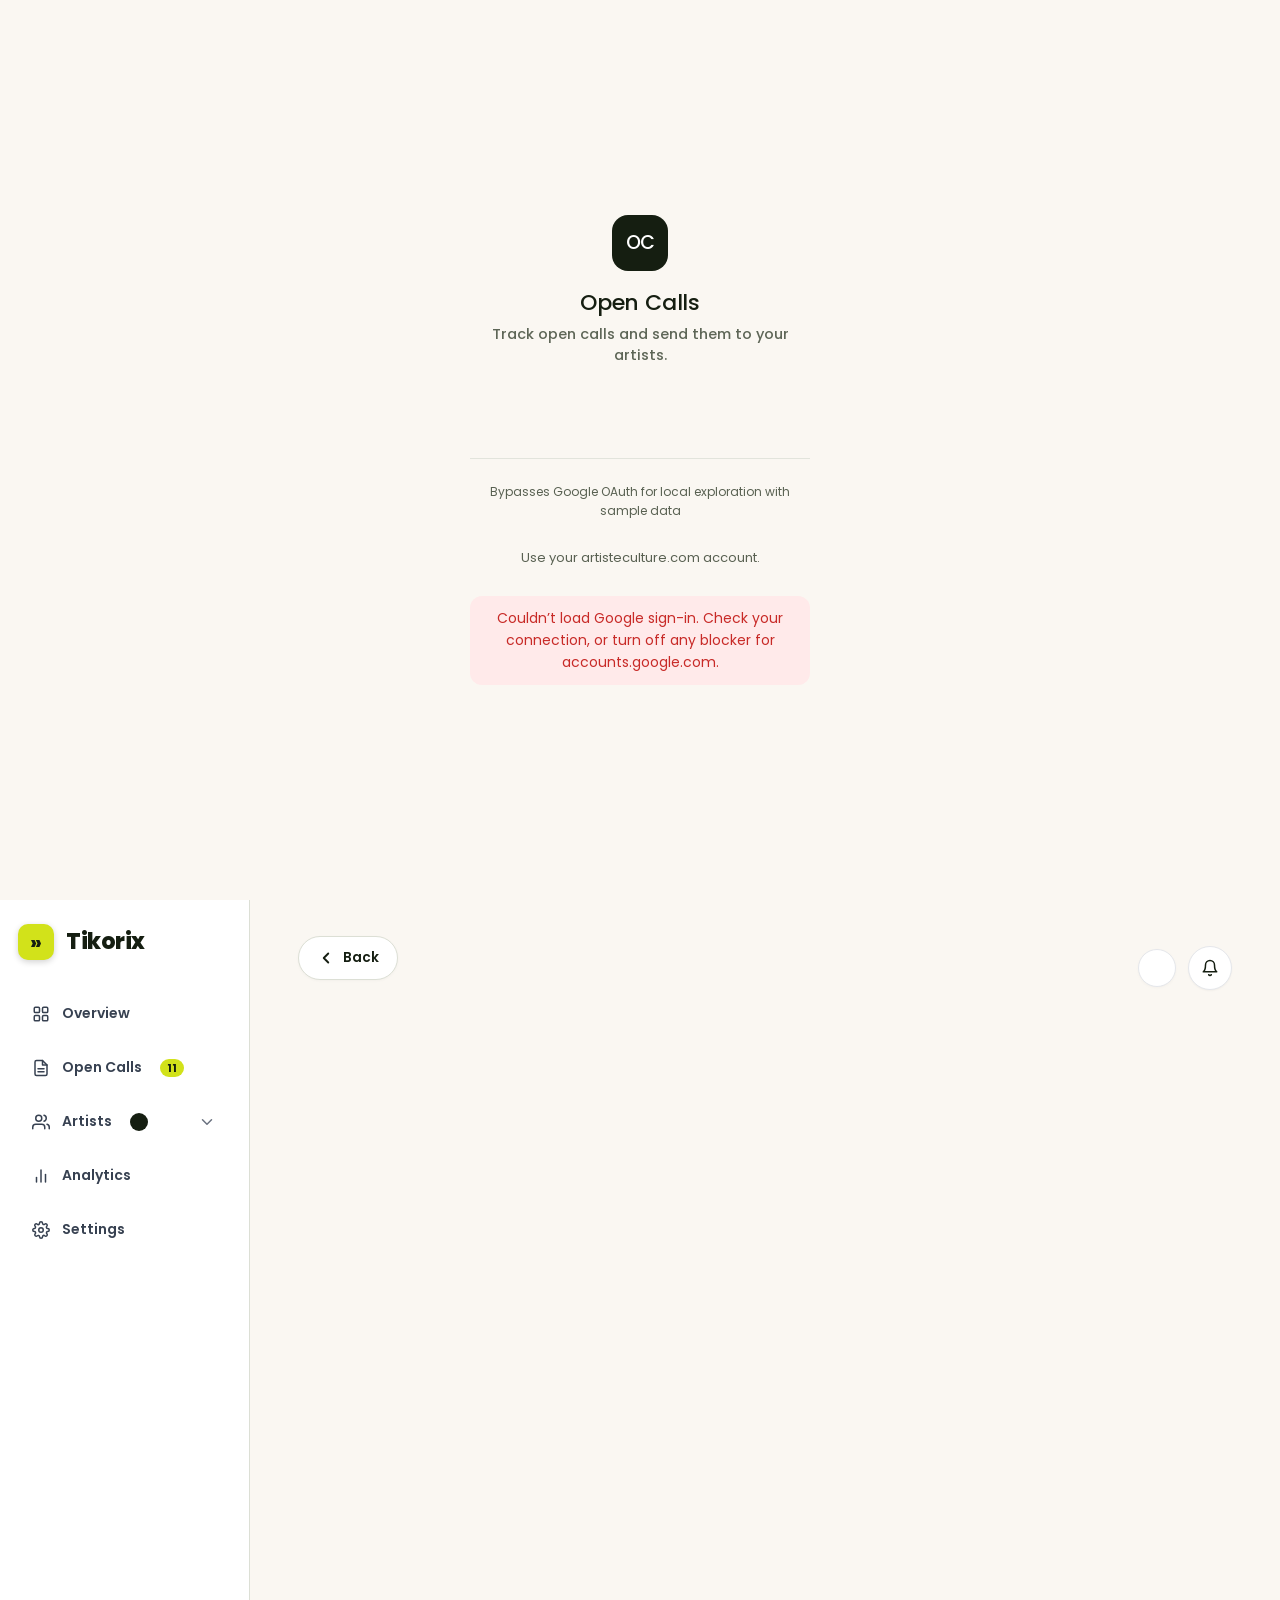
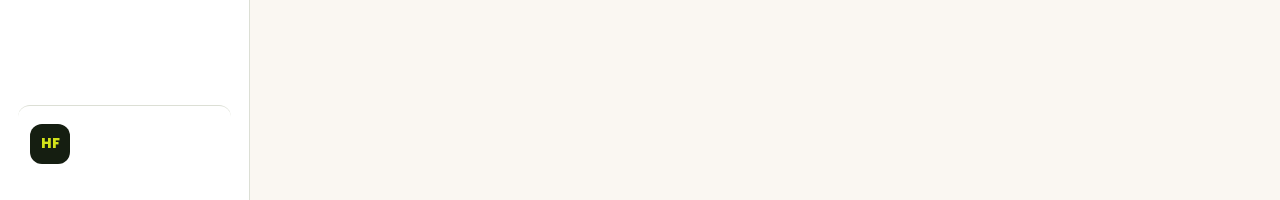
==== commit 1f471e02: "css: repair df3ccbd regressions and fix badge contrast - Rebuild 01-base, 02-refresh, 02-components," ====
--- a/frontend/index.html
+++ b/frontend/index.html
@@ -1,4 +1,4 @@
-﻿<!DOCTYPE html>
+<!DOCTYPE html>
 <html lang="en">
 <head>
 <meta charset="utf-8">
@@ -42,7 +42,7 @@
     <p class="muted" id="signText">Track open calls and send them to your artists.</p>
     <div id="gsiBtn"></div>
     <div style="margin-top:20px;padding-top:16px;border-top:1px solid var(--line);">
-      <button type="button" class="btn ghost block" id="btnDemoMode" style="display:none;border:1px solid var(--line);background:var(--sunk);color:var(--ink);font-weight:600;width:100%;cursor:pointer;padding:10px 14px;border-radius:99px;font-size:14px">ðŸš€ Preview UI as Guest (Demo Mode)</button>
+      <button type="button" class="btn ghost block" id="btnDemoMode" style="display:none;border:1px solid var(--line);background:var(--sunk);color:var(--ink);font-weight:600;width:100%;cursor:pointer;padding:10px 14px;border-radius:99px;font-size:14px">🚀 Preview UI as Guest (Demo Mode)</button>
       <p class="faint" style="margin-top:8px;font-size:12px;text-align:center">Bypasses Google OAuth for local exploration with sample data</p>
     </div>
     <div id="pendingBox" hidden>
@@ -81,9 +81,9 @@
       <div class="tk-brand-title">Tikorix</div>
     </div>
 
-    <!-- Hidden command palette for keyboard shortcuts (âŒ˜K) -->
+    <!-- Hidden command palette for keyboard shortcuts (⌘K) -->
     <div class="quick-jump" style="display:none;">
-      <span class="cmdk-kbd">âŒ˜K</span>
+      <span class="cmdk-kbd">⌘K</span>
       <input type="search" id="quickJump" placeholder="Jump to an artist, call or page..." aria-label="Jump to an artist, call or page" autocomplete="off">
       <div class="quick-results" id="quickResults" hidden></div>
     </div>
@@ -181,7 +181,7 @@
         </label>
         <div class="thumbs" id="thumbs"></div>
         <label class="lbl" for="textInput" style="margin-top:14px;display:block;">Link or caption</label>
-        <textarea class="f" id="textInput" rows="3" placeholder="https://instagram.com/p/â€¦"></textarea>
+        <textarea class="f" id="textInput" rows="3" placeholder="https://instagram.com/p/…"></textarea>
         <div class="linkrow" style="margin-top:6px;">
           <span class="faint" style="font-size:12px;">Instagram links often can't be read. A screenshot works best.</span>
           <button type="button" class="linkbtn" id="btnPaste" hidden>Paste</button>
@@ -215,11 +215,11 @@
             <input type="search" id="q" placeholder="Search opportunity, funder, artist..." autocomplete="off" aria-label="Search opportunity, funder, artist">
           </div>
           <select class="tk-filter-select" id="fCat" aria-label="Filter by Category">
-            <option value="">All Categories â–¾</option>
+            <option value="">All Categories ▾</option>
             <option>Exhibition</option><option>Residency</option><option>Grant</option><option>Prize</option><option>Art Fair</option><option>Competition</option><option>Other</option>
           </select>
           <select class="tk-filter-select" id="fArtist" aria-label="Filter by Artist">
-            <option value="">All Artists â–¾</option>
+            <option value="">All Artists ▾</option>
           </select>
           <button type="button" class="tk-alert-pill" id="fSoon" aria-pressed="false">
             <span>Closing Soon</span>
@@ -250,7 +250,7 @@
     <section class="wrap view" id="view-entry" hidden>
 
             <!-- BUNDLE 1: WORKFLOW & PROGRESS CARD -->
-      <div class="card-bundle workflow-card" id="entryHeaderCard" style="padding:24px 28px;border-radius:20px;background:var(--surface);border:1px solid #e5e7eb;margin-bottom:20px;">
+      <div class="card-bundle workflow-card" id="entryHeaderCard" style="padding:24px 28px;border-radius:20px;background:#ffffff;border:1px solid #e5e7eb;margin-bottom:20px;">
         <div class="workflow-top-row" style="display:flex;justify-content:space-between;align-items:flex-start;width:100%;">
           <div>
             <div class="tk-eyebrow" id="entryHeaderEyebrow" style="font-size:11px;font-weight:700;color:var(--ink3);letter-spacing:0.05em;margin-bottom:4px;text-transform:uppercase;">OPPORTUNITY INTAKE</div>
@@ -279,7 +279,7 @@
               <button type="button" class="tk-row-menu-btn" id="btnCallDetailsMore" aria-label="Opportunity options" title="Opportunity options" onclick="toggleCallDetailsDropdown(event)">
                 <svg width="18" height="18" viewBox="0 0 24 24" fill="none" stroke="currentColor" stroke-width="2.5"><circle cx="12" cy="12" r="1.5"/><circle cx="19" cy="12" r="1.5"/><circle cx="5" cy="12" r="1.5"/></svg>
               </button>
-              <div class="tk-menu-dropdown right" id="callDetailsDropdown" style="display:none;position:absolute;top:100%;right:0;margin-top:4px;z-index:60;min-width:220px;box-shadow:0 10px 25px rgba(0,0,0,0.15);background:var(--surface);border:1px solid #e5e7eb;border-radius:12px;padding:6px;">
+              <div class="tk-menu-dropdown right" id="callDetailsDropdown" style="display:none;position:absolute;top:100%;right:0;margin-top:4px;z-index:60;min-width:220px;box-shadow:0 10px 25px rgba(0,0,0,0.15);background:#ffffff;border:1px solid #e5e7eb;border-radius:12px;padding:6px;">
               </div>
             </div>
           </div>
@@ -370,7 +370,7 @@
             <div class="bundle-fields">
               <div class="field" data-k="fee">
                 <label class="lbl" for="f_fee">Application Fee</label>
-                <input class="f" id="f_fee" placeholder="Free, â‚¹500">
+                <input class="f" id="f_fee" placeholder="Free, ₹500">
                 <div class="note">Not found. Check the source.</div>
               </div>
               <div class="field" data-k="fees">
@@ -574,13 +574,13 @@
 <div class="tk-modal-backdrop" id="tkEmailModal">
   <div class="tk-email-modal">
     <div class="tk-modal-header">
-      <h3 class="tk-modal-title"><span>âœ‰ Generated Pitch Email for <span id="mEmailArtist">Marita</span></span></h3>
+      <h3 class="tk-modal-title"><span>✉ Generated Pitch Email for <span id="mEmailArtist">Marita</span></span></h3>
       <button type="button" class="tk-modal-close" onclick="closeEmailModal()">&times;</button>
     </div>
     <div class="tk-modal-body">
       <div style="font-size:13px;color:var(--ink2);display:flex;flex-direction:column;gap:6px;">
         <div><strong>To:</strong> <span id="mEmailTo">marita@artisteculture.com</span></div>
-        <div><strong>Subject:</strong> <span id="mEmailSubject">Curated Opportunity: Autumn Production Grant (â‚¹3,50,000)</span></div>
+        <div><strong>Subject:</strong> <span id="mEmailSubject">Curated Opportunity: Autumn Production Grant (₹3,50,000)</span></div>
       </div>
       <div class="tk-email-preview-box" id="mEmailBody">Hi Marita,
 
@@ -588,13 +588,13 @@
 
 The curatorial team vetted this new open call that strongly aligns with your practice:
 
-â€¢ Opportunity: Autumn Production Grant 2027
-â€¢ Funding & Support: â‚¹3,50,000 direct production stipend
-â€¢ Deadline: 6 November 2026 (closing in 2 days)
-â€¢ Requirements: 500w proposal, 10 work images, CV (we already drafted this in your dossier)
+• Opportunity: Autumn Production Grant 2027
+• Funding & Support: ₹3,50,000 direct production stipend
+• Deadline: 6 November 2026 (closing in 2 days)
+• Requirements: 500w proposal, 10 work images, CV (we already drafted this in your dossier)
 
 Review the full details in your Google Doc dossier below and let us know if we should submit:
-ðŸ‘‰ https://docs.google.com/document/d/marita-fernandez-dossier-2026
+👉 https://docs.google.com/document/d/marita-fernandez-dossier-2026
 
 Best,
 Hazel & the Curatorial Team</div>
@@ -602,8 +602,8 @@
     <div class="tk-modal-footer">
       <span style="font-size:12px;color:var(--ink3);">Backed by <code>p2_generateEmailText</code></span>
       <div style="display:flex;gap:10px;">
-        <button type="button" class="tk-btn-modal" onclick="copyEmailText()">ðŸ“‹ Copy Email Text</button>
-        <button type="button" class="tk-btn-modal" style="background:#2563eb;color:#fff;" onclick="window.open('https://mail.google.com','_blank')">â†— Open in Gmail</button>
+        <button type="button" class="tk-btn-modal" onclick="copyEmailText()">📋 Copy Email Text</button>
+        <button type="button" class="tk-btn-modal" style="background:#2563eb;color:#fff;" onclick="window.open('https://mail.google.com','_blank')">↗ Open in Gmail</button>
       </div>
     </div>
   </div>
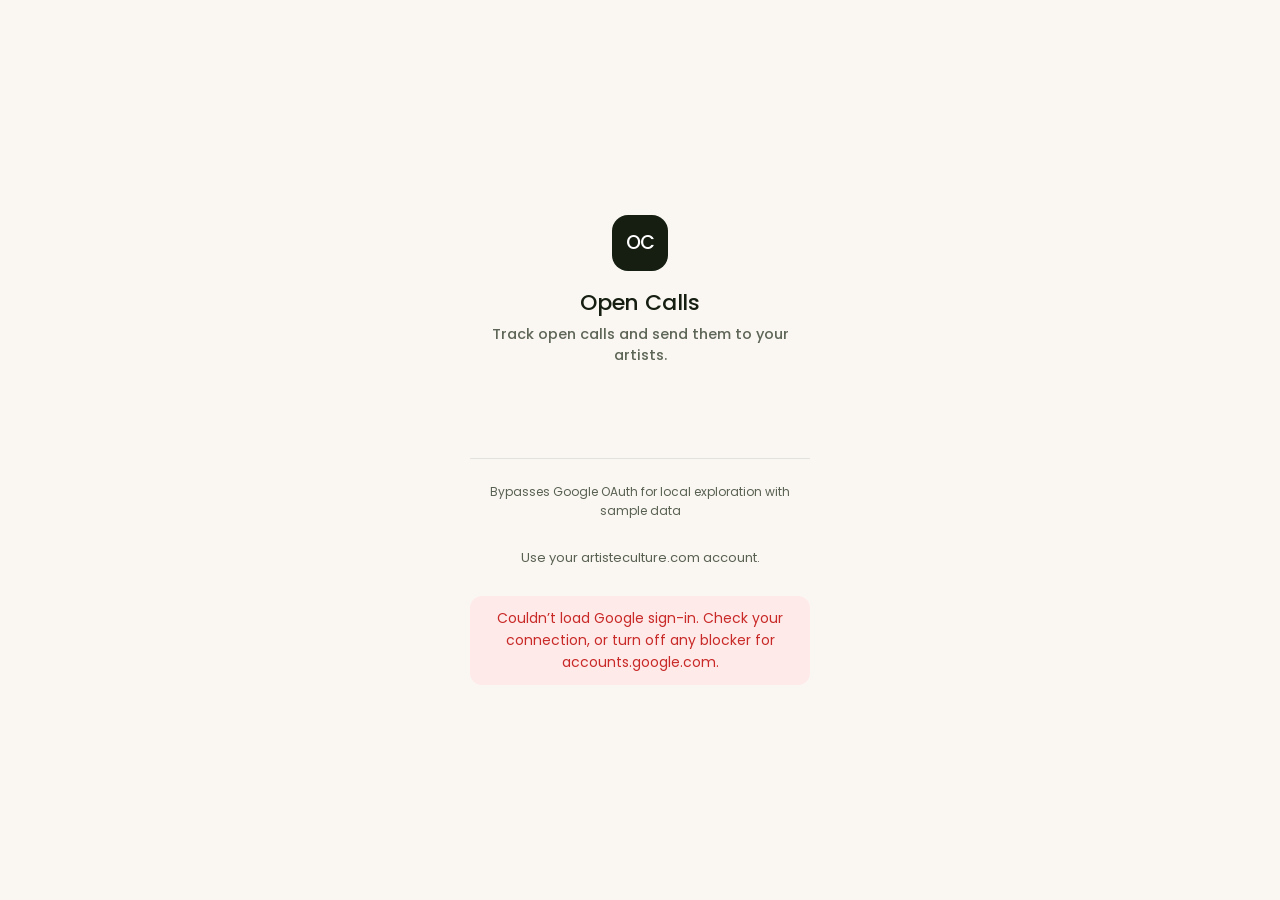
==== commit a1f8ccea: "ui: one clean button design (css/views/buttons.css) - Every .btn now comes from css/views/buttons.cs" ====
--- a/frontend/index.html
+++ b/frontend/index.html
@@ -42,7 +42,7 @@
     <p class="muted" id="signText">Track open calls and send them to your artists.</p>
     <div id="gsiBtn"></div>
     <div style="margin-top:20px;padding-top:16px;border-top:1px solid var(--line);">
-      <button type="button" class="btn ghost block" id="btnDemoMode" style="display:none;border:1px solid var(--line);background:var(--sunk);color:var(--ink);font-weight:600;width:100%;cursor:pointer;padding:10px 14px;border-radius:99px;font-size:14px">🚀 Preview UI as Guest (Demo Mode)</button>
+      <button type="button" class="btn ghost block" id="btnDemoMode" style="display:none">🚀 Preview UI as Guest (Demo Mode)</button>
       <p class="faint" style="margin-top:8px;font-size:12px;text-align:center">Bypasses Google OAuth for local exploration with sample data</p>
     </div>
     <div id="pendingBox" hidden>
@@ -441,7 +441,7 @@
                 <div style="display:flex;align-items:center;gap:12px;">
           <button type="button" class="btn ghost sm" id="btnCancelEdit" onclick="go('#/inbox')">Cancel</button>
           <button type="button" class="btn sm tk-btn-draft" id="btnSaveDraft" style="display:none;">Save Draft</button>
-          <button type="button" class="btn primary sm" id="btnPrimary" style="background:#111827;color:#ffffff;border-radius:9999px;padding:9px 24px;font-size:14px;font-weight:700;">Save to Inbox</button>
+          <button type="button" class="btn primary sm" id="btnPrimary">Save to Inbox</button>
           <button type="button" id="btnDeleteCall" aria-label="Delete call" hidden></button>
           <button type="button" id="btnToDrafts" aria-label="Move to drafts" hidden></button>
           <button type="button" id="btnRestore" aria-label="Restore call" hidden></button>
--- a/frontend/styles.css
+++ b/frontend/styles.css
@@ -1,8 +1,22 @@
 /* Tikorix styles: zero-build, native CSS cascade layers.
-   Everything below currently lives in one layer, "legacy", imported in the ORIGINAL source order so the cascade is unchanged.
-   Migrate rules out of legacy/*.css into tokens/layout/components/views and delete !important as you go. */
-@layer reset, tokens, layout, components, views, legacy;
 
+   LAYER ORDER (lowest to highest priority for normal rules):
+     reset, tokens, layout, components, legacy, views
+
+   - legacy : the old stylesheets, imported in their ORIGINAL order so behaviour is unchanged.
+   - views  : the clean destination. Rules here beat legacy WITHOUT !important.
+
+   HOW TO MIGRATE A RULE OUT OF LEGACY
+     1. Copy the rule into a file loaded with layer(views), without any !important.
+     2. Delete it from the legacy file, together with any other legacy rules that fight it.
+        (A legacy !important still beats a normal views rule, because !important reverses
+        layer order. So the legacy competitor must go, not just be outranked.)
+     3. Compare before/after in both themes and at phone/tablet/desktop width, then commit.
+
+   Do NOT move whole legacy files into another layer: that changes which rules win app-wide. */
+@layer reset, tokens, layout, components, legacy, views;
+
+@import url('./css/00-motion.css') layer(reset);
 @import url('./css/00-tokens.css') layer(tokens);
 @import url('./css/01-layout.css') layer(layout);
 @import url('./css/01-base.css') layer(legacy);
@@ -11,4 +25,12 @@
 @import url('./css/04-workspace.css') layer(legacy);
 @import url('./css/05-responsive.css') layer(legacy);
 @import url('./css/06-dark.css') layer(legacy);
-@import url('./css/07-views.css') layer(views);
+@import url('./css/07-views.css') layer(legacy);
+
+/* Clean, migrated components (no !important) */
+@import url('./css/views/status-tabs.css') layer(views);
+@import url('./css/views/entry-pipeline.css') layer(views);
+@import url('./css/views/sidebar.css') layer(views);
+@import url('./css/views/call-table.css') layer(views);
+@import url('./css/views/who-are-you.css') layer(views);
+@import url('./css/views/buttons.css') layer(views);
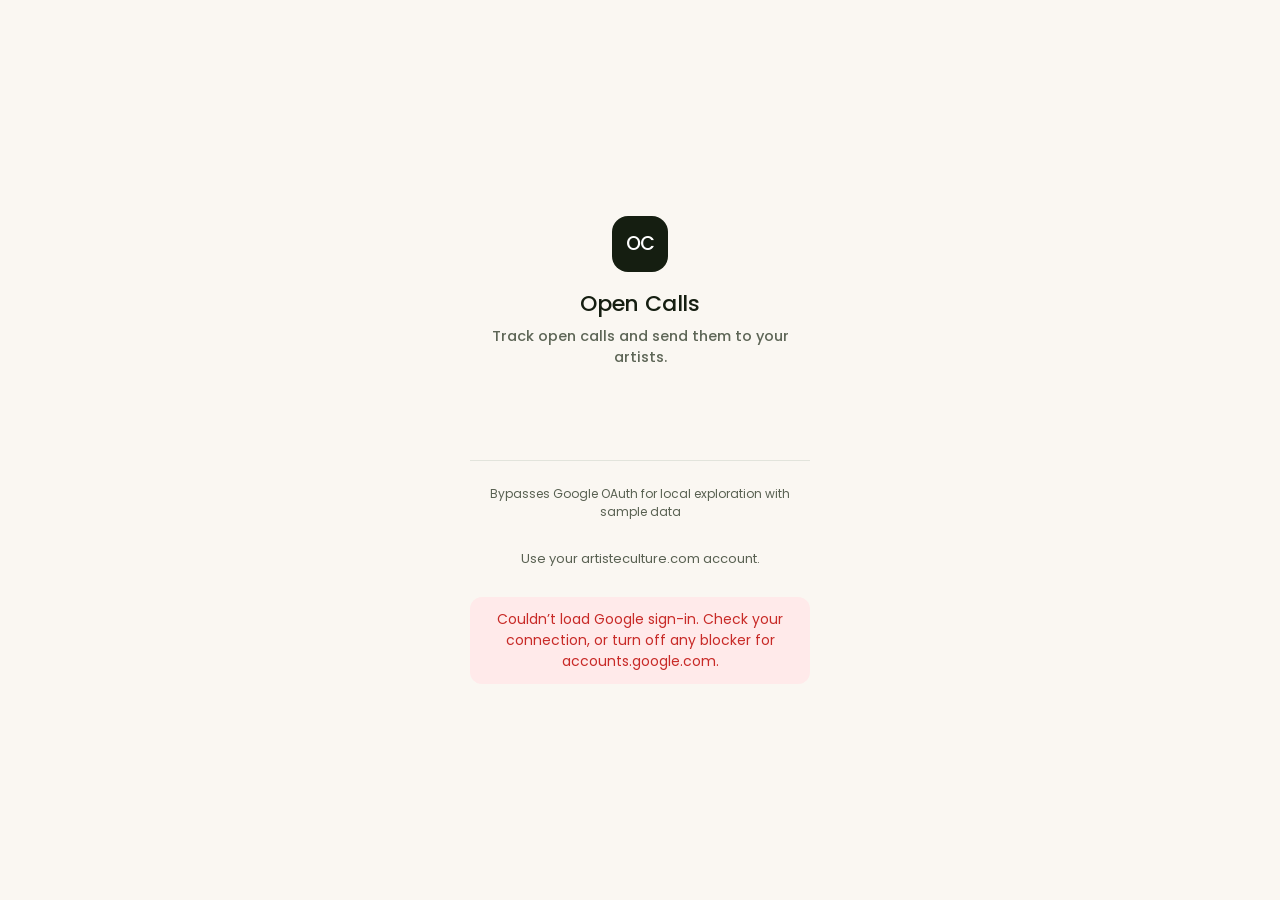
==== commit 14bd7a9a: "Move remaining forced overrides into a final views layer; drop dead inline styles (account button, s" ====
--- a/frontend/index.html
+++ b/frontend/index.html
@@ -145,7 +145,7 @@
       <div class="tk-header-right" style="display:flex;align-items:center;gap:12px;">
         <div class="tk-date-pill"></div>
         <button type="button" class="icon-btn" id="btnBell" aria-label="Notifications" title="Notifications" style="display:none;"><svg viewBox="0 0 24 24" aria-hidden="true"><path d="M18 8a6 6 0 0 0-12 0c0 7-3 9-3 9h18s-3-2-3-9"/><path d="M13.7 21a2 2 0 0 1-3.4 0"/></svg><span class="bell-count" id="bellCount"></span></button>
-        <button type="button" class="avatar" id="btnAccount" aria-label="Account" style="display:none;"></button>
+        <button type="button" class="avatar" id="btnAccount" aria-label="Account"></button>
       </div>
     </div>
   </header>
@@ -196,7 +196,7 @@
     <section class="wrap view" id="view-list" hidden>
       <div class="tk-page-header-bar" style="display:flex;justify-content:space-between;align-items:flex-start;width:100%;margin-bottom:20px;">
         <div>
-          <h1 class="tk-greeting" style="font-size:32px;font-weight:800;color:var(--ink);margin:0 0 4px 0;">Open Calls</h1>
+          <h1 class="tk-greeting" style="font-size:32px;font-weight:800;margin:0 0 4px 0;">Open Calls</h1>
           <div class="tk-sub" style="font-size:14px;color:var(--ink2);">Track, evaluate, and submit curated opportunities across represented artists.</div>
         </div>
         <div>
@@ -250,7 +250,7 @@
     <section class="wrap view" id="view-entry" hidden>
 
             <!-- BUNDLE 1: WORKFLOW & PROGRESS CARD -->
-      <div class="card-bundle workflow-card" id="entryHeaderCard" style="padding:24px 28px;border-radius:20px;background:#ffffff;border:1px solid #e5e7eb;margin-bottom:20px;">
+      <div class="card-bundle workflow-card" id="entryHeaderCard" style="padding:24px 28px;border-radius:20px;margin-bottom:20px;">
         <div class="workflow-top-row" style="display:flex;justify-content:space-between;align-items:flex-start;width:100%;">
           <div>
             <div class="tk-eyebrow" id="entryHeaderEyebrow" style="font-size:11px;font-weight:700;color:var(--ink3);letter-spacing:0.05em;margin-bottom:4px;text-transform:uppercase;">OPPORTUNITY INTAKE</div>
@@ -487,7 +487,7 @@
         <div>
           <div class="tk-page-eyebrow">WORKSPACE / SETTINGS</div>
           <h1 class="tk-page-title" style="margin:0;font-size:28px;font-weight:800;color:var(--ink);">Settings &amp; Preferences</h1>
-          <p class="tk-page-subtitle" style="margin:4px 0 0;font-size:14px;color:var(--ink3);">Manage workspace rules, intake fields, automated reminders, and reports.</p>
+          <p class="tk-page-subtitle" style="margin:4px 0 0;font-size:14px;">Manage workspace rules, intake fields, automated reminders, and reports.</p>
         </div>
         </div>
 
--- a/frontend/styles.css
+++ b/frontend/styles.css
@@ -28,9 +28,23 @@
 @import url('./css/07-views.css') layer(legacy);
 
 /* Clean, migrated components (no !important) */
+@import url('./css/views/surfaces.css') layer(views);  /* first: lowest sub-layer */
+@import url('./css/views/page-layout.css') layer(views);
+@import url('./css/views/cards-text.css') layer(views);
+@import url('./css/views/misc-3.css') layer(views);
+@import url('./css/views/labels.css') layer(views);   /* first: later views files may refine badges */
 @import url('./css/views/status-tabs.css') layer(views);
 @import url('./css/views/entry-pipeline.css') layer(views);
 @import url('./css/views/sidebar.css') layer(views);
 @import url('./css/views/call-table.css') layer(views);
 @import url('./css/views/who-are-you.css') layer(views);
 @import url('./css/views/buttons.css') layer(views);
+@import url('./css/views/fields.css') layer(views);
+@import url('./css/views/chips.css') layer(views);
+@import url('./css/views/menus.css') layer(views);
+@import url('./css/views/pulse.css') layer(views);
+@import url('./css/views/page-nav.css') layer(views);
+@import url('./css/views/misc-1.css') layer(views);
+@import url('./css/views/misc-2.css') layer(views);
+@import url('./css/views/icon-buttons.css') layer(views);
+@import url('./css/views/final.css') layer(views);     /* last: formerly-forced leftovers */
